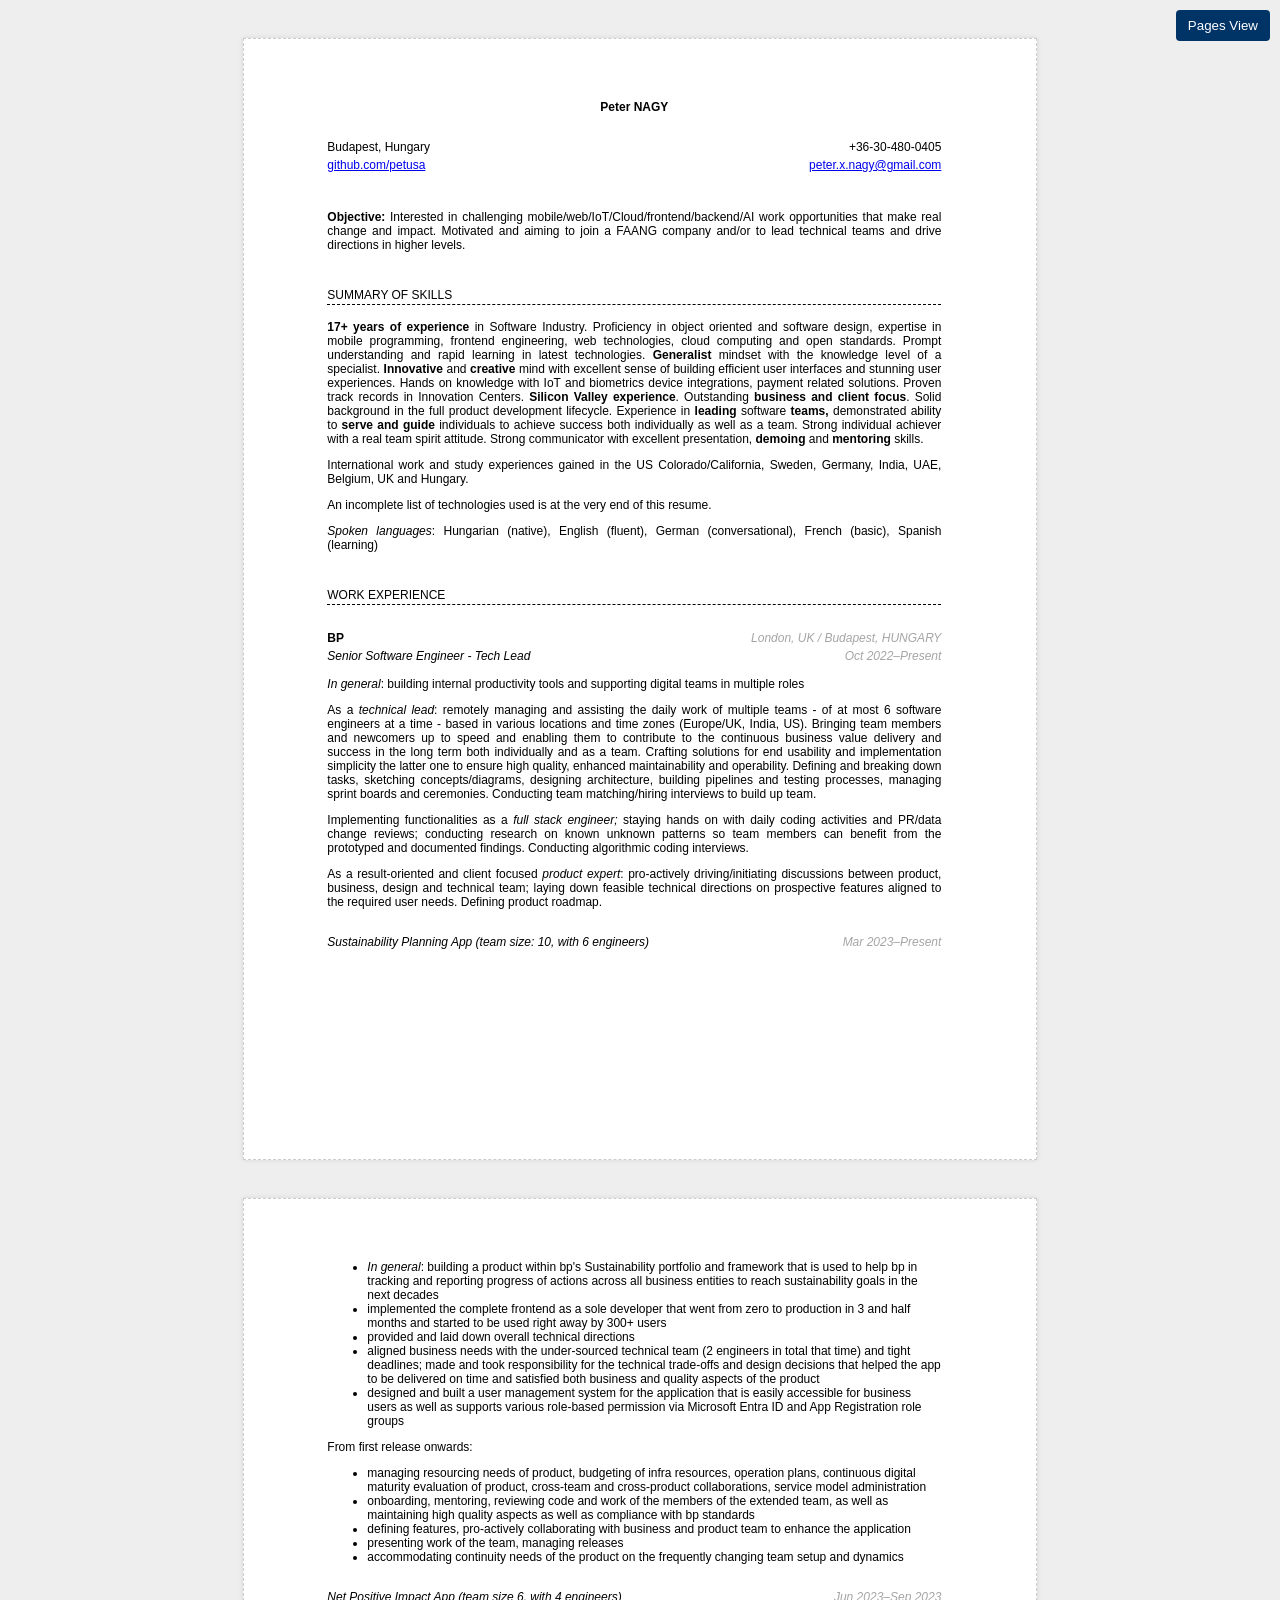
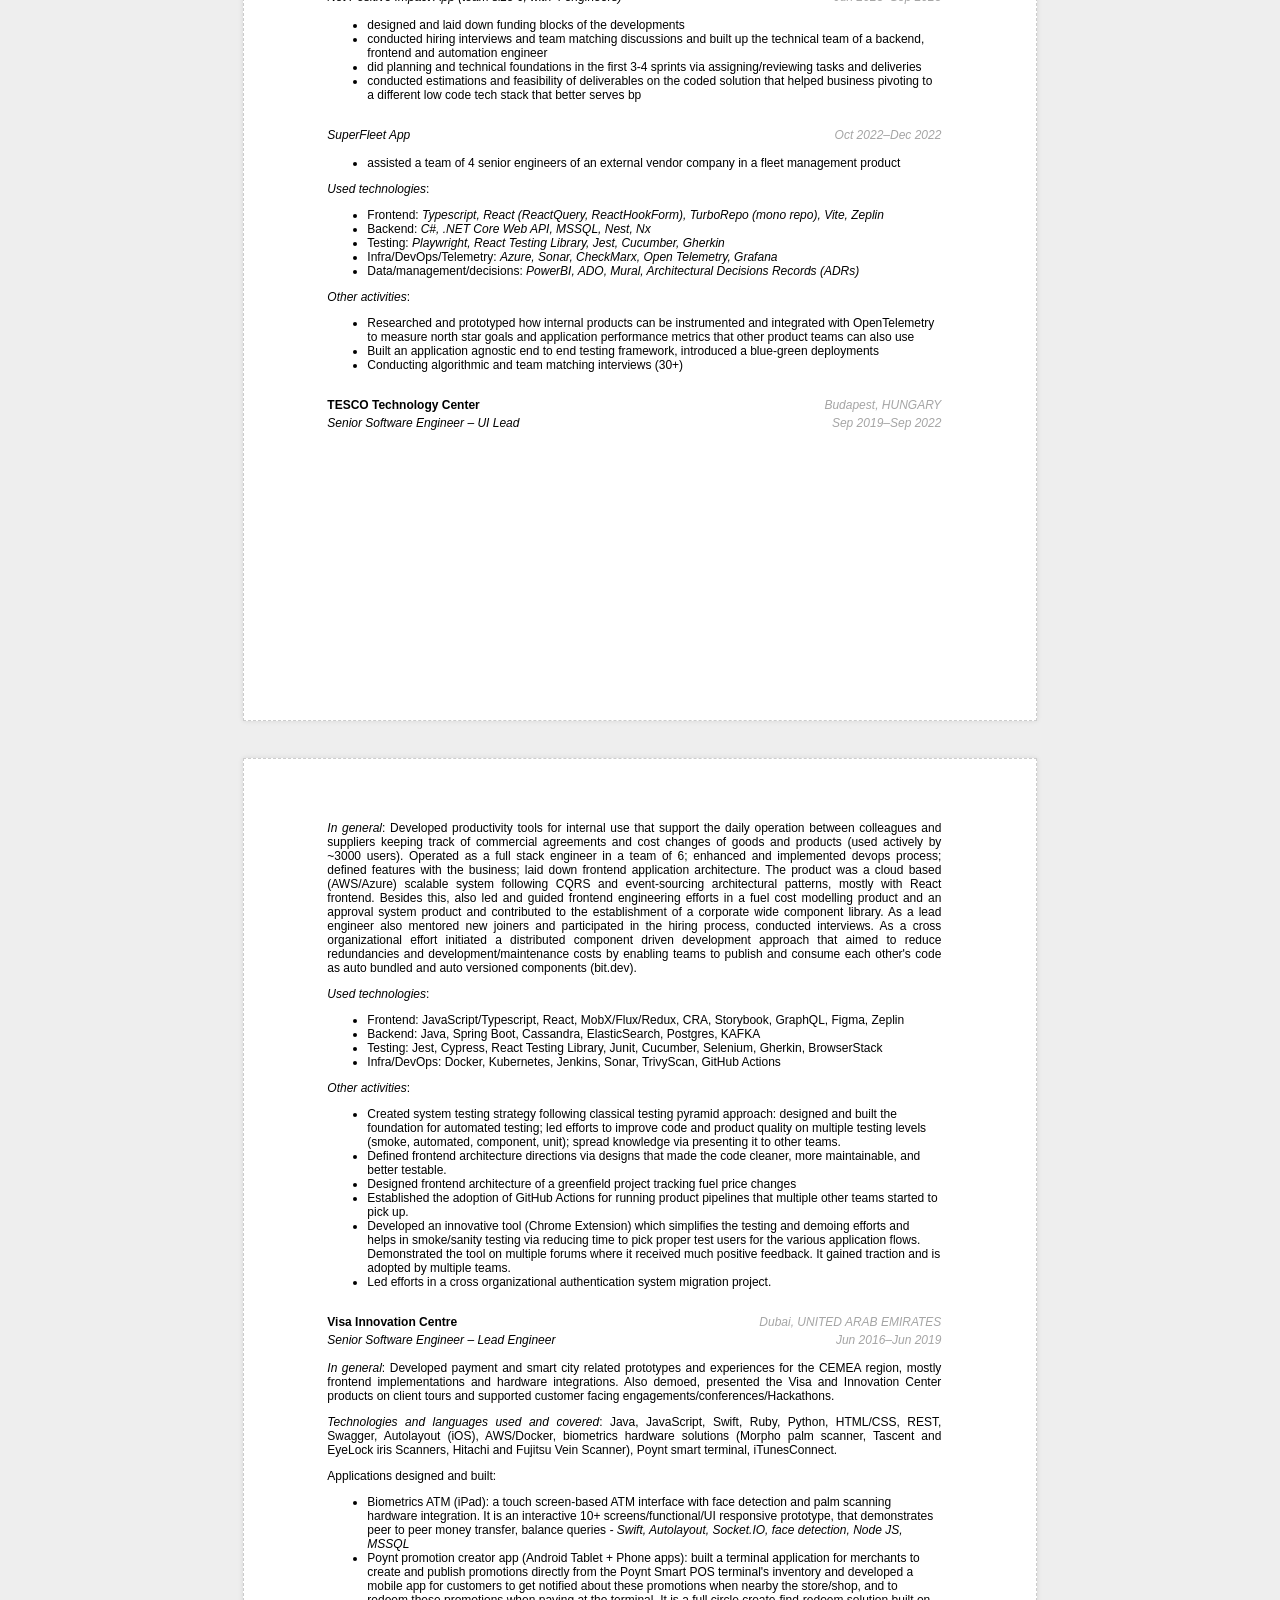
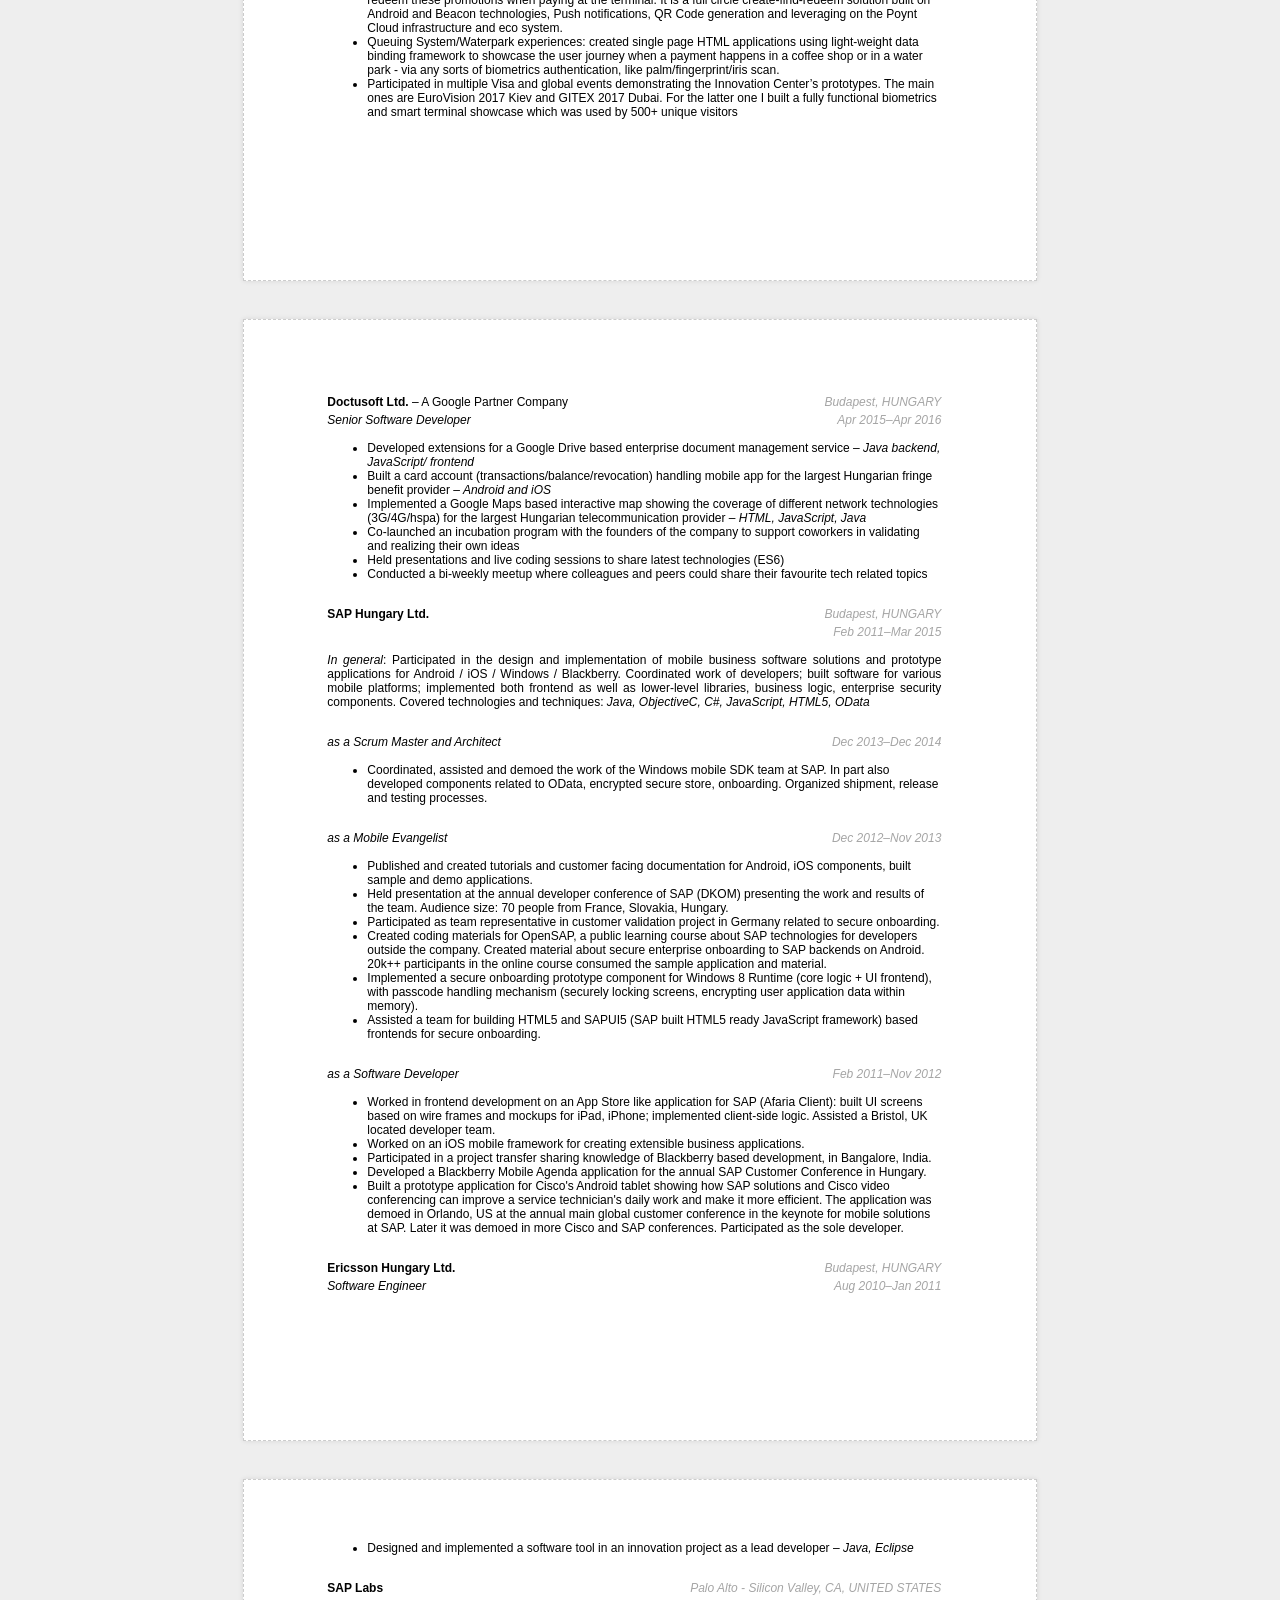
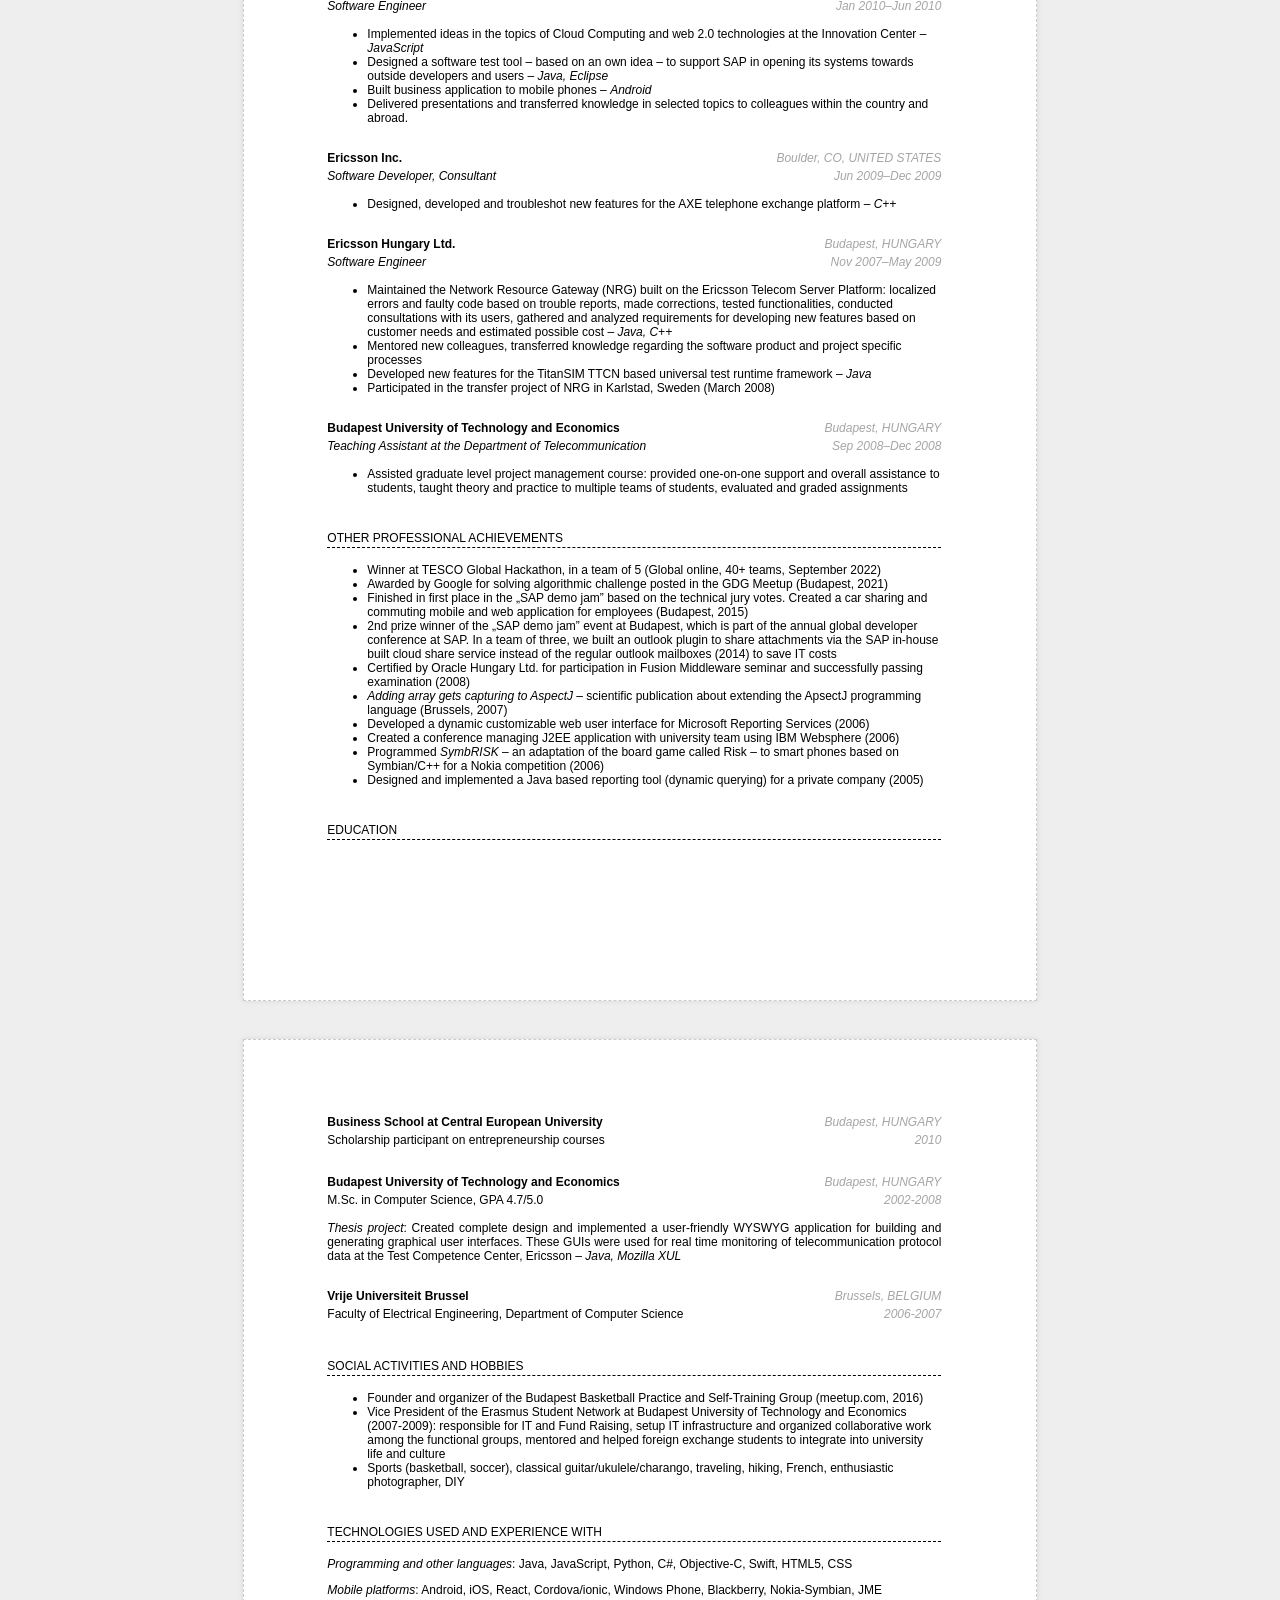
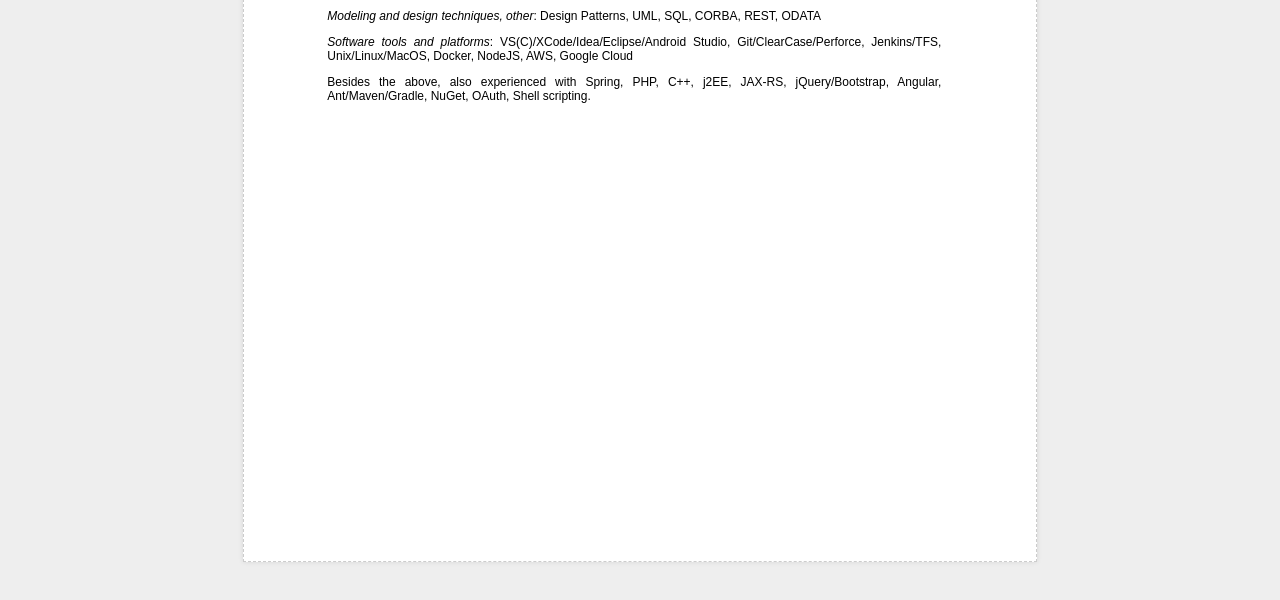
==== index.html @ b7399e1b "Add initial set of main files" ====
<!DOCTYPE html>
<html>

<head>
    <meta charset='utf-8'>
    <meta http-equiv='X-UA-Compatible' content='IE=edge'>
    <title>Page Title</title>
    <meta name='viewport' content='width=device-width, initial-scale=1'>
    <link rel='stylesheet' type='text/css' media='screen' href='index.css'>
    <script src='index.js'></script>
</head>

<body>
    <div style="position: fixed; top: 10px; right: 10px; z-index: 1000;">
        <button id="viewToggle"
            style="padding: 8px 12px; background-color: #003366; color: white; border: none; border-radius: 4px; cursor: pointer; font-family: Georgia, sans-serif;">
            Pages View
        </button>
    </div>
    <div id="measure-box"></div>
    <div id="output" class="read-mode">
        <p align="center" style="text-align: center;"><strong>Peter NAGY</strong></p>
        <table>
            <tbody>
                <tr>
                    <td>
                        <p align="left">
                            Budapest, Hungary
                        </p>
                    </td>
                    <td>
                        <p align="right">
                            +36-30-480-0405
                        </p>
                    </td>
                </tr>
                <tr>
                    <td>
                        <p align="left">
                            <a href="http://github.com/petusa">github.com/petusa</a>
                        </p>
                    </td>
                    <td>
                        <p align="right">
                            <a href="mailto:peter.x.nagy@gmail.com">peter.x.nagy@gmail.com</a>
                        </p>
                    </td>
                </tr>
            </tbody>
        </table>
        <p class="header">
            <font style="color:#000000;"><strong>Objective:</strong> Interested in challenging
                mobile/web/IoT/Cloud/frontend/backend/AI work opportunities that make real change and impact.
                Motivated
                and aiming to join a FAANG company and/or to lead technical teams and drive directions in higher
                levels.
            </font>
        </p>
        <p align="left" class="header">
            <font style="color:#000000;">SUMMARY OF SKILLS</font>
            <hr>
        </p>
        <p>
            <font style="color:#000000;"><strong>17+ years of experience</strong> in
                Software Industry. Proficiency in
                object oriented and software design, expertise in mobile programming, frontend engineering, web
                technologies, cloud computing and open standards. Prompt understanding and rapid learning in latest
                technologies. <strong>Generalist</strong> mindset with the knowledge level of a specialist.
                <strong>Innovative</strong> and <strong>creative</strong> mind with excellent sense of building
                efficient user interfaces and stunning user experiences. Hands on knowledge with IoT and biometrics
                device integrations, payment related solutions. Proven track records in Innovation Centers.
                <strong>Silicon Valley</strong> <strong>experience</strong>. Outstanding <strong>business and client
                    focus</strong>. Solid background in the full product development lifecycle. Experience in
                <strong>leading</strong> software <strong>teams, </strong>demonstrated ability to <strong>serve and
                    guide</strong> individuals to achieve success both individually as well as a team. Strong
                individual
                achiever with a real team spirit attitude. Strong communicator with excellent presentation,
                <strong>demoing </strong>and <strong>mentoring </strong>skills.
            </font>
        </p>
        <p align="left">
            <font style="color:#000000;">International work and study experiences gained in the US
                Colorado/California,
                Sweden, Germany, India, UAE, Belgium, UK and Hungary.</font>
        </p>
        <p align="left">
            <font style="color:#000000;">An incomplete list of technologies used is at the very end of this resume.
            </font>
        </p>
        <p>
            <font style="color:#000000;"><em>Spoken languages</em>: Hungarian (native), English (fluent), German
                (conversational), French (basic), Spanish (learning) </font>
        </p>
        <p align="left" class="header">
            <font style="color:#000000;">WORK EXPERIENCE</font>
            <hr>
        </p>
        <table>
            <tbody>
                <tr>
                    <td>
                        <p align="left">
                            <font style="color:#000000;"><strong>BP</strong></font>
                        </p>
                    </td>
                    <td>
                        <p align="right">
                            <font style="color:#A5A5A5;"><em>London, UK / Budapest, HUNGARY</em></font>
                        </p>
                    </td>
                </tr>
                <tr>
                    <td>
                        <p align="both">
                            <font style="color:#000000;"><em>Senior Software Engineer - Tech Lead</em></font>
                        </p>
                    </td>
                    <td>
                        <p align="right">
                            <font style="color:#A5A5A5;"><em>Oct 2022–Present</em></font>
                        </p>
                    </td>
                </tr>
            </tbody>
        </table>
        <p>
            <font style="color:#000000;"><em>In general</em>: building internal productivity tools and supporting
                digital teams in multiple roles</font>
        </p>
        <p>
            <font style="color:#000000;">As a <em>technical lead</em>: remotely managing and assisting the daily
                work of
                multiple teams - of at most 6 software engineers at a time - based in various locations and time
                zones
                (Europe/UK, India, US). Bringing team members and newcomers up to speed and enabling them to
                contribute
                to the continuous business value delivery and success in the long term both individually and as a
                team.
                Crafting solutions for end usability and implementation simplicity the latter one to ensure high
                quality, enhanced maintainability and operability. Defining and breaking down tasks, sketching
                concepts/diagrams, designing architecture, building pipelines and testing processes, managing sprint
                boards and ceremonies. Conducting team matching/hiring interviews to build up team.</font>
        </p>
        <p>
            <font style="color:#000000;">Implementing functionalities as a <em>full stack engineer;</em> staying
                hands
                on with daily coding activities and PR/data change reviews; conducting research on known unknown
                patterns so team members can benefit from the prototyped and documented findings. Conducting
                algorithmic
                coding interviews.</font>
        </p>
        <p>
            <font style="color:#000000;">As a result-oriented and client focused <em>product expert</em>:
                pro-actively
                driving/initiating discussions between product, business, design and technical team; laying down
                feasible technical directions on prospective features aligned to the required user needs. Defining
                product roadmap. </font>
        </p>
        <table>
            <tbody>
                <tr>
                    <td>
                        <p>
                            <font style="color:#000000;"><em>Sustainability Planning App (team size: 10, with 6
                                    engineers)</em></font>
                        </p>
                    </td>
                    <td>
                        <p align="right">
                            <font style="color:#A5A5A5;"><em>Mar 2023–Present</em></font>
                        </p>
                    </td>
                </tr>
            </tbody>
        </table>
        <ul align="both">
            <li align="both">
                <font style="color:#000000;"><em>In general</em>: building a product within bp's Sustainability
                    portfolio and framework that is used to help bp in tracking and reporting progress of actions
                    across
                    all business entities to reach sustainability goals in the next decades</font>
            </li>
            <li align="both">
                <font style="color:#000000;">implemented the complete frontend as a sole developer that went from
                    zero
                    to production in 3 and half months and started to be used right away by 300+ users</font>
            </li>
            <li align="both">
                <font style="color:#000000;">provided and laid down overall technical directions</font>
            </li>
            <li align="both">
                <font style="color:#000000;">aligned business needs with the under-sourced technical team (2
                    engineers
                    in total that time) and tight deadlines; made and took responsibility for the technical
                    trade-offs
                    and design decisions that helped the app to be delivered on time and satisfied both business and
                    quality aspects of the product</font>
            </li>
            <li align="both">
                <font style="color:#000000;">designed and built a user management system for the application that is
                    easily accessible for business users as well as supports various role-based permission via
                    Microsoft
                    Entra ID and App Registration role groups</font>
            </li>
        </ul>
        <p align="both">
            <font style="color:#000000;">From first release onwards:</font>
        </p>
        <ul align="both">
            <li align="both">
                <font style="color:#000000;">managing resourcing needs of product, budgeting of infra resources,
                    operation plans, continuous digital maturity evaluation of product, cross-team and cross-product
                    collaborations, service model administration</font>
            </li>
            <li align="both">
                <font style="color:#000000;">onboarding, mentoring, reviewing code and work of the members of the
                    extended team, as well as maintaining high quality aspects as well as compliance with bp
                    standards
                </font>
            </li>
            <li align="both">
                <font style="color:#000000;">defining features, pro-actively collaborating with business and product
                    team to enhance the application</font>
            </li>
            <li align="both">
                <font style="color:#000000;">presenting work of the team, managing releases</font>
            </li>
            <li align="both">
                <font style="color:#000000;">accommodating continuity needs of the product on the frequently
                    changing
                    team setup and dynamics</font>
            </li>
        </ul>
        <table>
            <tbody>
                <tr>
                    <td>
                        <p>
                            <font style="color:#000000;"><em>Net Positive Impact App (team size 6, with 4
                                    engineers)</em></font>
                        </p>
                    </td>
                    <td>
                        <p align="right">
                            <font style="color:#A5A5A5;"><em>Jun 2023–Sep 2023</em></font>
                        </p>
                    </td>
                </tr>
            </tbody>
        </table>
        <ul align="both">
            <li align="both">
                <font style="color:#000000;">designed and laid down funding blocks of the developments</font>
            </li>
            <li align="both">
                <font style="color:#000000;">conducted hiring interviews and team matching discussions and built up
                    the
                    technical team of a backend, frontend and automation engineer</font>
            </li>
            <li align="both">
                <font style="color:#000000;">did planning and technical foundations in the first 3-4 sprints via
                    assigning/reviewing tasks and deliveries</font>
            </li>
            <li align="both">
                <font style="color:#000000;">conducted estimations and feasibility of deliverables on the coded
                    solution
                    that helped business pivoting to a different low code tech stack that better serves bp</font>
            </li>
        </ul>
        <table>
            <tbody>
                <tr>
                    <td>
                        <p align="both">
                            <font style="color:#000000;"><em>SuperFleet App</em></font>
                        </p>
                    </td>
                    <td>
                        <p align="right">
                            <font style="color:#A5A5A5;"><em>Oct 2022–Dec 2022</em></font>
                        </p>
                    </td>
                </tr>
            </tbody>
        </table>
        <ul align="both">
            <li align="both">
                <font style="color:#000000;">assisted a team of 4 senior engineers of an external vendor company in
                    a
                    fleet management product</font>
            </li>
        </ul>
        <p>
            <font style="color:#000000;"><em>Used technologies</em>:</font>
        </p>
        <ul align="both">
            <li align="both">
                <font style="color:#000000;">Frontend: <em>Typescript, React (ReactQuery, ReactHookForm), TurboRepo
                        (mono repo), Vite, Zeplin</em></font>
            </li>
            <li align="both">
                <font style="color:#000000;">Backend: <em>C#, .NET Core Web API, MSSQL, Nest, Nx</em></font>
            </li>
            <li align="both">
                <font style="color:#000000;">Testing: <em>Playwright, React Testing Library, Jest, Cucumber,
                        Gherkin</em></font>
            </li>
            <li align="both">
                <font style="color:#000000;">Infra/DevOps/Telemetry: <em>Azure, Sonar, CheckMarx, Open Telemetry,
                        Grafana</em></font>
            </li>
            <li align="both">
                <font style="color:#000000;">Data/management/decisions: <em>PowerBI, ADO, Mural, Architectural
                        Decisions
                        Records (ADRs)</em></font>
            </li>
        </ul>
        <p>
            <font style="color:#000000;"><em>Other activities</em>:</font>
        </p>
        <ul align="both">
            <li align="both">
                <font style="color:#000000;">Researched and prototyped how internal products can be instrumented and
                    integrated with OpenTelemetry to measure north star goals and application performance metrics
                    that
                    other product teams can also use</font>
            </li>
            <li align="both">
                <font style="color:#000000;">Built an application agnostic end to end testing framework, introduced
                    a
                    blue-green deployments</font>
            </li>
            <li align="both">
                <font style="color:#000000;">Conducting algorithmic and team matching interviews (30+)</font>
            </li>
        </ul>
        <table>
            <tbody>
                <tr>
                    <td>
                        <p align="left">
                            <font style="color:#000000;"><strong>TESCO Technology Center</strong></font>
                        </p>
                    </td>
                    <td>
                        <p align="right">
                            <font style="color:#A5A5A5;"><em>Budapest, HUNGARY</em></font>
                        </p>
                    </td>
                </tr>
                <tr>
                    <td>
                        <p>
                            <font style="color:#000000;"><em>Senior Software Engineer – UI Lead</em></font>
                        </p>
                    </td>
                    <td>
                        <p align="right">
                            <font style="color:#A5A5A5;"><em>Sep 2019–Sep 2022</em></font>
                        </p>
                    </td>
                </tr>
            </tbody>
        </table>
        <p>
            <font style="color:#000000;"><em>In general</em>: Developed productivity tools for internal use that
                support
                the daily operation between colleagues and suppliers keeping track of commercial agreements and cost
                changes of goods and products (used actively by ~3000 users). Operated as a full stack engineer in a
                team of 6; enhanced and implemented devops process; defined features with the business; laid down
                frontend application architecture. The product was a cloud based (AWS/Azure) scalable system
                following
                CQRS and event-sourcing architectural patterns, mostly with React frontend. Besides this, also led
                and
                guided frontend engineering efforts in a fuel cost modelling product and an approval system product
                and
                contributed to the establishment of a corporate wide component library. As a lead engineer also
                mentored
                new joiners and participated in the hiring process, conducted interviews. As a cross organizational
                effort initiated a distributed component driven development approach that aimed to reduce
                redundancies
                and development/maintenance costs by enabling teams to publish and consume each other's code as auto
                bundled and auto versioned components (bit.dev).</font>
        </p>
        <p>
            <font style="color:#000000;"><em>Used technologies</em>:</font>
        </p>
        <ul align="both">
            <li align="both">
                <font style="color:#000000;">Frontend: JavaScript/Typescript, React, MobX/Flux/Redux, CRA,
                    Storybook,
                    GraphQL, Figma, Zeplin</font>
            </li>
            <li align="both">
                <font style="color:#000000;">Backend: Java, Spring Boot, Cassandra, ElasticSearch, Postgres, KAFKA
                </font>
            </li>
            <li align="both">
                <font style="color:#000000;">Testing: Jest, Cypress, React Testing Library, Junit, Cucumber,
                    Selenium,
                    Gherkin, BrowserStack</font>
            </li>
            <li align="both">
                <font style="color:#000000;">Infra/DevOps: Docker, Kubernetes, Jenkins, Sonar, TrivyScan, GitHub
                    Actions
                </font>
            </li>
        </ul>
        <p>
            <font style="color:#000000;"><em>Other activities</em>:</font>
        </p>
        <ul align="both">
            <li align="both">
                <font style="color:#000000;">Created system testing strategy following classical testing pyramid
                    approach: designed and built the foundation for automated testing; led efforts to improve code
                    and
                    product quality on multiple testing levels (smoke, automated, component, unit); spread knowledge
                    via
                    presenting it to other teams.</font>
            </li>
            <li align="both">
                <font style="color:#000000;">Defined frontend architecture directions via designs that made the code
                    cleaner, more maintainable, and better testable.</font>
            </li>
            <li align="both">
                <font style="color:#000000;">Designed frontend architecture of a greenfield project tracking fuel
                    price
                    changes</font>
            </li>
            <li align="both">
                <font style="color:#000000;">Established the adoption of GitHub Actions for running product
                    pipelines
                    that multiple other teams started to pick up. </font>
            </li>
            <li align="both">
                <font style="color:#000000;">Developed an innovative tool (Chrome Extension) which simplifies the
                    testing and demoing efforts and helps in smoke/sanity testing via reducing time to pick proper
                    test
                    users for the various application flows. Demonstrated the tool on multiple forums where it
                    received
                    much positive feedback. It gained traction and is adopted by multiple teams.</font>
            </li>
            <li align="both">
                <font style="color:#000000;">Led efforts in a cross organizational authentication system migration
                    project. </font>
            </li>
        </ul>
        <table>
            <tbody>
                <tr>
                    <td>
                        <p align="left">
                            <font style="color:#000000;"><strong>Visa Innovation Centre</strong></font>
                        </p>
                    </td>
                    <td>
                        <p align="right">
                            <font style="color:#A5A5A5;"><em>Dubai, UNITED ARAB EMIRATES</em></font>
                        </p>
                    </td>
                </tr>
                <tr>
                    <td>
                        <p>
                            <font style="color:#000000;"><em>Senior Software Engineer – Lead Engineer</em></font>
                        </p>
                    </td>
                    <td>
                        <p align="right">
                            <font style="color:#A5A5A5;"><em>Jun 2016–Jun 2019</em></font>
                        </p>
                    </td>
                </tr>
            </tbody>
        </table>
        <p>
            <font style="color:#000000;"><em>In general</em>: Developed payment and smart city related prototypes
                and
                experiences for the CEMEA region, mostly frontend implementations and hardware integrations. Also
                demoed, presented the Visa and Innovation Center products on client tours and supported customer
                facing
                engagements/conferences/Hackathons.</font>
        </p>
        <p>
            <font style="color:#000000;"><em>Technologies and languages used and covered</em>: Java, JavaScript,
                Swift,
                Ruby, Python, HTML/CSS, REST, Swagger, Autolayout (iOS), AWS/Docker, biometrics hardware solutions
                (Morpho palm scanner, Tascent and EyeLock iris Scanners, Hitachi and Fujitsu Vein Scanner), Poynt
                smart
                terminal, iTunesConnect. </font>
        </p>
        <p align="left">
            <font style="color:#000000;">Applications designed and built:</font>
        </p>
        <ul>
            <li>
                <font style="color:#000000;">Biometrics ATM (iPad): a touch screen-based ATM interface with face
                    detection and palm scanning hardware integration. It is an interactive 10+ screens/functional/UI
                    responsive prototype, that demonstrates peer to peer money transfer, balance queries <em>-
                        Swift,
                        Autolayout, Socket.IO, face detection, Node JS, MSSQL</em></font>
            </li>
            <li>
                <font style="color:#000000;">Poynt promotion creator app (Android Tablet + Phone apps): built a
                    terminal
                    application for merchants to create and publish promotions directly from the Poynt Smart POS
                    terminal's inventory and developed a mobile app for customers to get notified about these
                    promotions
                    when nearby the store/shop, and to redeem these promotions when paying at the terminal. It is a
                    full
                    circle create-find-redeem solution built on Android and Beacon technologies, Push notifications,
                    QR
                    Code generation and leveraging on the Poynt Cloud infrastructure and eco system.</font>
            </li>
            <li>
                <font style="color:#000000;">Queuing System/Waterpark experiences: created single page HTML
                    applications
                    using light-weight data binding framework to showcase the user journey when a payment happens in
                    a
                    coffee shop or in a water park - via any sorts of biometrics authentication, like
                    palm/fingerprint/iris scan.</font>
            </li>
            <li>
                <font style="color:#000000;">Participated in multiple Visa and global events demonstrating the
                    Innovation Center’s prototypes. The main ones are EuroVision 2017 Kiev and GITEX 2017 Dubai. For
                    the
                    latter one I built a fully functional biometrics and smart terminal showcase which was used by
                    500+
                    unique visitors</font>
            </li>
        </ul>
        <table>
            <tbody>
                <tr>
                    <td>
                        <p align="left">
                            <font style="color:#000000;"><strong>Doctusoft Ltd.</strong> – A Google Partner Company
                            </font>
                        </p>
                    </td>
                    <td>
                        <p align="right">
                            <font style="color:#A5A5A5;"><em>Budapest, HUNGARY</em></font>
                        </p>
                    </td>
                </tr>
                <tr>
                    <td>
                        <p>
                            <font style="color:#000000;"><em>Senior Software Developer</em></font>
                        </p>
                    </td>
                    <td>
                        <p align="right">
                            <font style="color:#A5A5A5;"><em>Apr 2015–Apr 2016</em></font>
                        </p>
                    </td>
                </tr>
            </tbody>
        </table>
        <ul>
            <li>
                <font style="color:#000000;">Developed extensions for a Google Drive based enterprise document
                    management service <em>– Java backend, JavaScript/ frontend</em> </font>
            </li>
            <li>
                <font style="color:#000000;">Built a card account (transactions/balance/revocation) handling mobile
                    app
                    for the largest Hungarian fringe benefit provider <em>– Android and iOS</em> </font>
            </li>
            <li>
                <font style="color:#000000;">Implemented a Google Maps based interactive map showing the coverage of
                    different network technologies (3G/4G/hspa) for the largest Hungarian telecommunication provider
                    –
                    <em>HTML, JavaScript, Java</em>
                </font>
            </li>
            <li>
                <font style="color:#000000;">Co-launched an incubation program with the founders of the company to
                    support coworkers in validating and realizing their own ideas</font>
            </li>
            <li>
                <font style="color:#000000;">Held presentations and live coding sessions to share latest
                    technologies
                    (ES6)</font>
            </li>
            <li>
                <font style="color:#000000;">Conducted a bi-weekly meetup where colleagues and peers could share
                    their
                    favourite tech related topics</font>
            </li>
        </ul>
        <table>
            <tbody>
                <tr>
                    <td>
                        <p align="left">
                            <font style="color:#000000;"><strong>SAP Hungary Ltd.</strong></font>
                        </p>
                    </td>
                    <td>
                        <p align="right">
                            <font style="color:#A5A5A5;"><em>Budapest, HUNGARY</em></font>
                        </p>
                    </td>
                </tr>
                <tr>
                    <td></td>
                    <td>
                        <p align="right">
                            <font style="color:#A5A5A5;"><em>Feb 2011–Mar 2015</em></font>
                        </p>
                    </td>
                </tr>
            </tbody>
        </table>
        <p align="both">
            <font style="color:#000000;"><em>In general</em>: Participated in the design and implementation of
                mobile
                business software solutions and prototype applications for Android / iOS / Windows / Blackberry.
                Coordinated work of developers; built software for various mobile platforms; implemented both
                frontend
                as well as lower-level libraries, business logic, enterprise security components. Covered
                technologies
                and techniques: <em>Java, ObjectiveC, C#, JavaScript, HTML5, OData</em> </font>
        </p>
        <table>
            <tbody>
                <tr>
                    <td>
                        <p>
                            <font style="color:#000000;"><em>as a Scrum Master and Architect</em></font>
                        </p>
                    </td>
                    <td>
                        <p align="right">
                            <font style="color:#A5A5A5;"><em>Dec 2013–Dec 2014</em></font>
                        </p>
                    </td>
                </tr>
            </tbody>
        </table>
        <ul align="both">
            <li align="both">
                <font style="color:#000000;">Coordinated, assisted and demoed the work of the Windows mobile SDK
                    team at
                    SAP. In part also developed components related to OData, encrypted secure store, onboarding.
                    Organized shipment, release and testing processes. </font>
            </li>
        </ul>
        <table>
            <tbody>
                <tr>
                    <td>
                        <p>
                            <font style="color:#000000;"><em>as a Mobile Evangelist</em></font>
                        </p>
                    </td>
                    <td>
                        <p align="right">
                            <font style="color:#A5A5A5;"><em>Dec 2012–Nov 2013</em></font>
                        </p>
                    </td>
                </tr>
            </tbody>
        </table>
        <ul align="both">
            <li align="both">
                <font style="color:#000000;">Published and created tutorials and customer facing documentation for
                    Android, iOS components, built sample and demo applications. </font>
            </li>
            <li>
                <font style="color:#000000;">Held presentation at the annual developer conference of SAP (DKOM)
                    presenting the work and results of the team. Audience size: 70 people from France, Slovakia,
                    Hungary. </font>
            </li>
            <li>
                <font style="color:#000000;">Participated as team representative in customer validation project in
                    Germany related to secure onboarding. </font>
            </li>
            <li>
                <font style="color:#000000;">Created coding materials for OpenSAP, a public learning course about
                    SAP
                    technologies for developers outside the company. Created material about secure enterprise
                    onboarding
                    to SAP backends on Android. 20k++ participants in the online course consumed the sample
                    application
                    and material.<em> </em></font>
            </li>
            <li>
                <font style="color:#000000;">Implemented a secure onboarding prototype component for Windows 8
                    Runtime
                    (core logic + UI frontend), with passcode handling mechanism (securely locking screens,
                    encrypting
                    user application data within memory). </font>
            </li>
            <li>
                <font style="color:#000000;">Assisted a team for building HTML5 and SAPUI5 (SAP built HTML5 ready
                    JavaScript framework) based frontends for secure onboarding.<em> </em></font>
            </li>
        </ul>
        <table>
            <tbody>
                <tr>
                    <td>
                        <p>
                            <font style="color:#000000;"><em>as a Software Developer</em></font>
                        </p>
                    </td>
                    <td>
                        <p align="right">
                            <font style="color:#A5A5A5;"><em>Feb 2011–Nov 2012</em></font>
                        </p>
                    </td>
                </tr>
            </tbody>
        </table>
        <ul align="both">
            <li align="both">
                <font style="color:#000000;">Worked in frontend development on an App Store like application for SAP
                    (Afaria Client): built UI screens based on wire frames and mockups for iPad, iPhone; implemented
                    client-side logic. Assisted a Bristol, UK located developer team. </font>
            </li>
            <li>
                <font style="color:#000000;">Worked on an iOS mobile framework for creating extensible business
                    applications. </font>
            </li>
            <li>
                <font style="color:#000000;">Participated in a project transfer sharing knowledge of Blackberry
                    based
                    development, in Bangalore, India. </font>
            </li>
            <li>
                <font style="color:#000000;">Developed a Blackberry Mobile Agenda application for the annual SAP
                    Customer Conference in Hungary. </font>
            </li>
            <li>
                <font style="color:#000000;">Built a prototype application for Cisco's Android tablet showing how
                    SAP
                    solutions and Cisco video conferencing can improve a service technician's daily work and make it
                    more efficient. The application was demoed in Orlando, US at the annual main global customer
                    conference in the keynote for mobile solutions at SAP. Later it was demoed in more Cisco and SAP
                    conferences. Participated as the sole developer. </font>
            </li>
        </ul>
        <table>
            <tbody>
                <tr>
                    <td>
                        <p align="left">
                            <font style="color:#000000;"><strong>Ericsson Hungary Ltd.</strong></font>
                        </p>
                    </td>
                    <td>
                        <p align="right">
                            <font style="color:#A5A5A5;"><em>Budapest, HUNGARY</em></font>
                        </p>
                    </td>
                </tr>
                <tr>
                    <td>
                        <p>
                            <font style="color:#000000;"><em>Software Engineer</em></font>
                        </p>
                    </td>
                    <td>
                        <p align="right">
                            <font style="color:#A5A5A5;"><em>Aug 2010–Jan 2011</em></font>
                        </p>
                    </td>
                </tr>
            </tbody>
        </table>
        <ul align="both">
            <li align="both">
                <font style="color:#000000;">Designed and implemented a software tool in an innovation project as a
                    lead
                    developer – <em>Java, Eclipse</em> </font>
            </li>
        </ul>
        <table>
            <tbody>
                <tr>
                    <td>
                        <p align="left">
                            <font style="color:#000000;"><strong>SAP Labs</strong></font>
                        </p>
                    </td>
                    <td>
                        <p align="right">
                            <font style="color:#A5A5A5;"><em>Palo Alto - Silicon Valley, CA, UNITED STATES</em>
                            </font>
                        </p>
                    </td>
                </tr>
                <tr>
                    <td>
                        <p>
                            <font style="color:#000000;"><em>Software Engineer</em></font>
                        </p>
                    </td>
                    <td>
                        <p align="right">
                            <font style="color:#A5A5A5;"><em>Jan 2010–Jun 2010</em></font>
                        </p>
                    </td>
                </tr>
            </tbody>
        </table>
        <ul align="both">
            <li align="both">
                <font style="color:#000000;">Implemented ideas in the topics of Cloud Computing and web 2.0
                    technologies
                    at the Innovation Center – <em>JavaScript </em></font>
            </li>
            <li>
                <font style="color:#000000;">Designed a software test tool – based on an own idea – to support SAP
                    in
                    opening its systems towards outside developers and users – <em>Java, Eclipse </em></font>
            </li>
            <li>
                <font style="color:#000000;">Built business application to mobile phones – <em>Android</em> </font>
            </li>
            <li>
                <font style="color:#000000;">Delivered presentations and transferred knowledge in selected topics to
                    colleagues within the country and abroad. </font>
            </li>
        </ul>
        <table>
            <tbody>
                <tr>
                    <td>
                        <p align="left">
                            <font style="color:#000000;"><strong>Ericsson Inc.</strong></font>
                        </p>
                    </td>
                    <td>
                        <p align="right">
                            <font style="color:#A5A5A5;"><em>Boulder, CO, UNITED STATES</em></font>
                        </p>
                    </td>
                </tr>
                <tr>
                    <td>
                        <p>
                            <font style="color:#000000;"><em>Software Developer, Consultant</em></font>
                        </p>
                    </td>
                    <td>
                        <p align="right">
                            <font style="color:#A5A5A5;"><em>Jun 2009–Dec 2009</em></font>
                        </p>
                    </td>
                </tr>
            </tbody>
        </table>
        <ul align="both">
            <li align="both">
                <font style="color:#000000;">Designed, developed and troubleshot new features for the AXE telephone
                    exchange platform – <em>C++</em> </font>
            </li>
        </ul>
        <table>
            <tbody>
                <tr>
                    <td>
                        <p align="left">
                            <font style="color:#000000;"><strong>Ericsson Hungary Ltd.</strong></font>
                        </p>
                    </td>
                    <td>
                        <p align="right">
                            <font style="color:#A5A5A5;"><em>Budapest, HUNGARY</em></font>
                        </p>
                    </td>
                </tr>
                <tr>
                    <td>
                        <p>
                            <font style="color:#000000;"><em>Software Engineer</em></font>
                        </p>
                    </td>
                    <td>
                        <p align="right">
                            <font style="color:#A5A5A5;"><em>Nov 2007–May 2009</em></font>
                        </p>
                    </td>
                </tr>
            </tbody>
        </table>
        <ul>
            <li>
                <font style="color:#000000;">Maintained the Network Resource Gateway (NRG) built on the Ericsson
                    Telecom
                    Server Platform: localized errors and faulty code based on trouble reports, made corrections,
                    tested
                    functionalities, conducted consultations with its users, gathered and analyzed requirements for
                    developing new features based on customer needs and estimated possible cost – <em>Java, C++</em>
                </font>
            </li>
            <li>
                <font style="color:#000000;">Mentored new colleagues, transferred knowledge regarding the software
                    product and project specific processes </font>
            </li>
            <li>
                <font style="color:#000000;">Developed new features for the TitanSIM TTCN based universal test
                    runtime
                    framework <em>– Java</em> </font>
            </li>
            <li>
                <font style="color:#000000;">Participated in the transfer project of NRG in Karlstad, Sweden (March
                    2008) </font>
            </li>
        </ul>
        <table>
            <tbody>
                <tr>
                    <td>
                        <p align="left">
                            <font style="color:#000000;"><strong>Budapest University of Technology and
                                    Economics</strong></font>
                        </p>
                    </td>
                    <td>
                        <p align="right">
                            <font style="color:#A5A5A5;"><em>Budapest, HUNGARY</em></font>
                        </p>
                    </td>
                </tr>
                <tr>
                    <td>
                        <p align="left">
                            <font style="color:#000000;"><em>Teaching Assistant at the Department of
                                    Telecommunication</em></font>
                        </p>
                    </td>
                    <td>
                        <p align="right">
                            <font style="color:#A5A5A5;"><em>Sep 2008–Dec 2008</em></font>
                        </p>
                    </td>
                </tr>
            </tbody>
        </table>
        <ul>
            <li>
                <font style="color:#000000;">Assisted graduate level project management course: provided one-on-one
                    support and overall assistance to students, taught theory and practice to multiple teams of
                    students, evaluated and graded assignments </font>
            </li>
        </ul>
        <p align="left" class="header">
            <font style="color:#000000;">OTHER PROFESSIONAL ACHIEVEMENTS</font>
            <hr>
        </p>
        <ul>
            <li>
                <font style="color:#000000;">Winner at TESCO Global Hackathon, in a team of 5 (Global online, 40+
                    teams,
                    September 2022)</font>
            </li>
            <li>
                <font style="color:#000000;">Awarded by Google for solving algorithmic challenge posted in the GDG
                    Meetup (Budapest, 2021)</font>
            </li>
            <li>
                <font style="color:#000000;">Finished in first place in the „SAP demo jam” based on the technical
                    jury
                    votes. Created a car sharing and commuting mobile and web application for employees (Budapest,
                    2015)
                </font>
            </li>
            <li>
                <font style="color:#000000;">2nd prize winner of the „SAP demo jam” event at Budapest, which is part
                    of
                    the annual global developer conference at SAP. In a team of three, we built an outlook plugin to
                    share attachments via the SAP in-house built cloud share service instead of the regular outlook
                    mailboxes (2014) to save IT costs </font>
            </li>
            <li>
                <font style="color:#000000;">Certified by Oracle Hungary Ltd. for participation in Fusion Middleware
                    seminar and successfully passing examination (2008) </font>
            </li>
            <li>
                <font style="color:#000000;"><em>Adding array gets capturing to AspectJ </em>– scientific
                    publication
                    about extending the ApsectJ programming language (Brussels, 2007) </font>
            </li>
            <li>
                <font style="color:#000000;">Developed a dynamic customizable web user interface for Microsoft
                    Reporting
                    Services (2006) </font>
            </li>
            <li>
                <font style="color:#000000;">Created a conference managing J2EE application with university team
                    using
                    IBM Websphere (2006) </font>
            </li>
            <li>
                <font style="color:#000000;">Programmed <em>SymbRISK </em>– an adaptation of the board game called
                    Risk
                    – to smart phones based on Symbian/C++ for a Nokia competition (2006) </font>
            </li>
            <li>
                <font style="color:#000000;">Designed and implemented a Java based reporting tool (dynamic querying)
                    for
                    a private company (2005) </font>
            </li>
        </ul>
        <p align="left" class="header">
            <font style="color:#000000;">EDUCATION</font>
            <hr>
        </p>
        <table>
            <tbody>
                <tr>
                    <td>
                        <p align="left">
                            <font style="color:#000000;"><strong>Business School</strong> <strong>at Central
                                    European
                                    University</strong></font>
                        </p>
                    </td>
                    <td>
                        <p align="right">
                            <font style="color:#A5A5A5;"><em>Budapest, HUNGARY</em></font>
                        </p>
                    </td>
                </tr>
                <tr>
                    <td>
                        <p align="left">
                            <font style="color:#000000;">Scholarship participant on entrepreneurship courses</font>
                        </p>
                    </td>
                    <td>
                        <p align="right">
                            <font style="color:#A5A5A5;"><em>2010</em></font>
                        </p>
                    </td>
                </tr>
            </tbody>
        </table>
        <table>
            <tbody>
                <tr>
                    <td>
                        <p align="left">
                            <font style="color:#000000;"><strong>Budapest University of Technology and
                                    Economics</strong></font>
                        </p>
                    </td>
                    <td>
                        <p align="right">
                            <font style="color:#A5A5A5;"><em>Budapest, HUNGARY</em></font>
                        </p>
                    </td>
                </tr>
                <tr>
                    <td>
                        <p align="left">
                            <font style="color:#000000;">M.Sc. in Computer Science, GPA 4.7/5.0</font>
                        </p>
                    </td>
                    <td>
                        <p align="right">
                            <font style="color:#A5A5A5;"><em>2002-2008</em></font>
                        </p>
                    </td>
                </tr>
            </tbody>
        </table>
        <p>
            <font style="color:#000000;"><em>Thesis project</em>: Created complete design and implemented a
                user-friendly WYSWYG application for building and generating graphical user interfaces. These GUIs
                were
                used for real time monitoring of telecommunication protocol data at the Test Competence Center,
                Ericsson
                – <em>Java, Mozilla XUL</em> </font>
        </p>
        <table>
            <tbody>
                <tr>
                    <td>
                        <p align="left">
                            <font style="color:#000000;"><strong>Vrije Universiteit Brussel</strong></font>
                        </p>
                    </td>
                    <td>
                        <p align="right">
                            <font style="color:#A5A5A5;"><em>Brussels, BELGIUM</em></font>
                        </p>
                    </td>
                </tr>
                <tr>
                    <td>
                        <p align="left">
                            <font style="color:#000000;">Faculty of Electrical Engineering, Department of Computer
                                Science</font>
                        </p>
                    </td>
                    <td>
                        <p align="right">
                            <font style="color:#A5A5A5;"><em>2006-2007</em></font>
                        </p>
                    </td>
                </tr>
            </tbody>
        </table>
        <p align="left" class="header">
            <font style="color:#000000;">SOCIAL ACTIVITIES AND HOBBIES</font>
            <hr>
        </p>
        <ul>
            <li>
                <font style="color:#000000;">Founder and organizer of the Budapest Basketball Practice and
                    Self-Training
                    Group (meetup.com, 2016) </font>
            </li>
            <li>
                <font style="color:#000000;">Vice President of the Erasmus Student Network at Budapest University of
                    Technology and Economics (2007-2009): responsible for IT and Fund Raising, setup IT
                    infrastructure
                    and organized collaborative work among the functional groups, mentored and helped foreign
                    exchange
                    students to integrate into university life and culture </font>
            </li>
            <li>
                <font style="color:#000000;">Sports (basketball, soccer), classical guitar/ukulele/charango,
                    traveling,
                    hiking, French, enthusiastic photographer, DIY</font>
            </li>
        </ul>
        <p align="left" class="header">
            <font style="color:#000000;">TECHNOLOGIES USED AND EXPERIENCE WITH</font>
            <hr>
        <p>
            <font style="color:#000000;"><em>Programming and other languages</em>: Java, JavaScript, Python, C#,
                Objective-C, Swift, HTML5, CSS </font>
        </p>
        <p>
            <font style="color:#000000;"><em>Mobile platforms</em>: Android, iOS, React, Cordova/ionic, Windows
                Phone,
                Blackberry, Nokia-Symbian, JME </font>
        </p>
        <p>
            <font style="color:#000000;"><em>Modeling and design techniques, other</em>: Design Patterns, UML, SQL,
                CORBA, REST, ODATA </font>
        </p>
        <p>
            <font style="color:#000000;"><em>Software tools and platforms</em>: VS(C)/XCode/Idea/Eclipse/Android
                Studio,
                Git/ClearCase/Perforce, Jenkins/TFS, Unix/Linux/MacOS, Docker, NodeJS, AWS, Google Cloud </font>
        </p>
        <p>
            <font style="color:#000000;">Besides the above, also experienced with Spring, PHP, C++, j2EE, JAX-RS,
                jQuery/Bootstrap, Angular, Ant/Maven/Gradle, NuGet, OAuth, Shell scripting.</font>
        </p>
    </div>
</body>

</html>
---- index.css ----
body {
    background: #eee;
    margin: 0;
    padding: 0;
    font-family: Georgia, sans-serif;
    font-size: 9pt;
}

.read-mode {
    width: 800px;
    margin: 0 auto;
    background-color: white;
    height: 100%;
    padding: 13mm 25mm 15mm 22mm;
}

.print-page {
    width: 210mm;
    height: 297mm;
    margin: 10mm auto;
    padding-top: 13mm;
    padding-bottom: 15mm;
    padding-left: 22mm;
    padding-right: 25mm;
    background: white;
    box-sizing: border-box;
    border: 1px dashed #ccc;
    box-shadow: 0 0 5px rgba(0, 0, 0, 0.1);
    overflow: hidden;
}

#measure-box {
    visibility: hidden;
    position: absolute;
    top: 0;
    left: -9999px;
    width: 210mm;
    padding-top: 13mm;
    padding-bottom: 15mm;
    padding-left: 22mm;
    padding-right: 25mm;
    box-sizing: border-box;
}

@media print {
    .print-page {
        border: none;
        box-shadow: none;
        page-break-after: always;
        margin: 0;
    }

    body {
        background: none;
    }
}

table {
    width: 100%;
    border-collapse: collapse;
    margin-bottom: 1em;
    margin-top: 2em;
}

tr {
    margin: 0;
    padding: 0;
}

td {
    padding: 0;
    vertical-align: top;
}

td:first-child p {
    text-align: left;
}

td:last-child p {
    text-align: right;
}

td p {
    margin: 0;
    padding: 2px 0;
}

p {
    text-align: justify;
}

.header {
    margin-bottom: 0;
    margin-top: 3em;
    padding-bottom: 0;
}

hr {
    border: none;
    border-top: 1px dashed #000000;
    width: 100%;
    margin: 2px 0 15px 0;
}
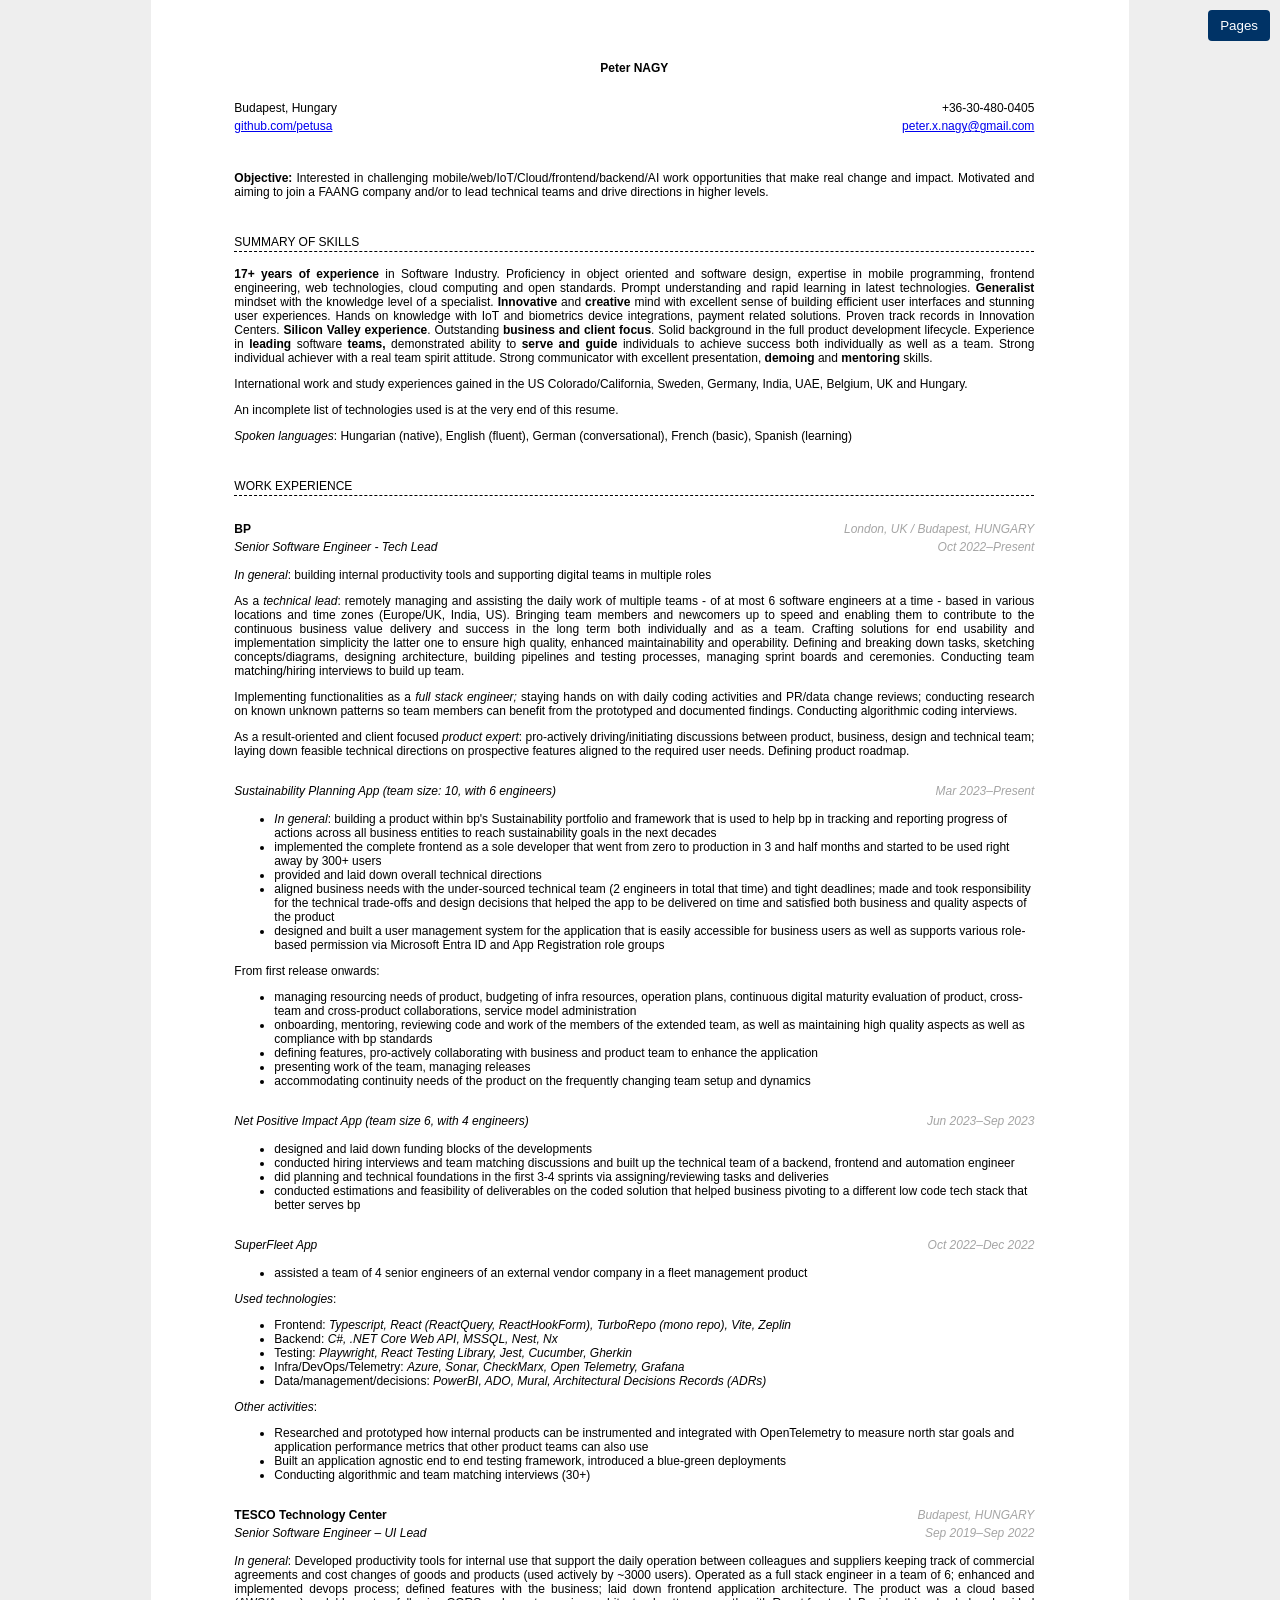
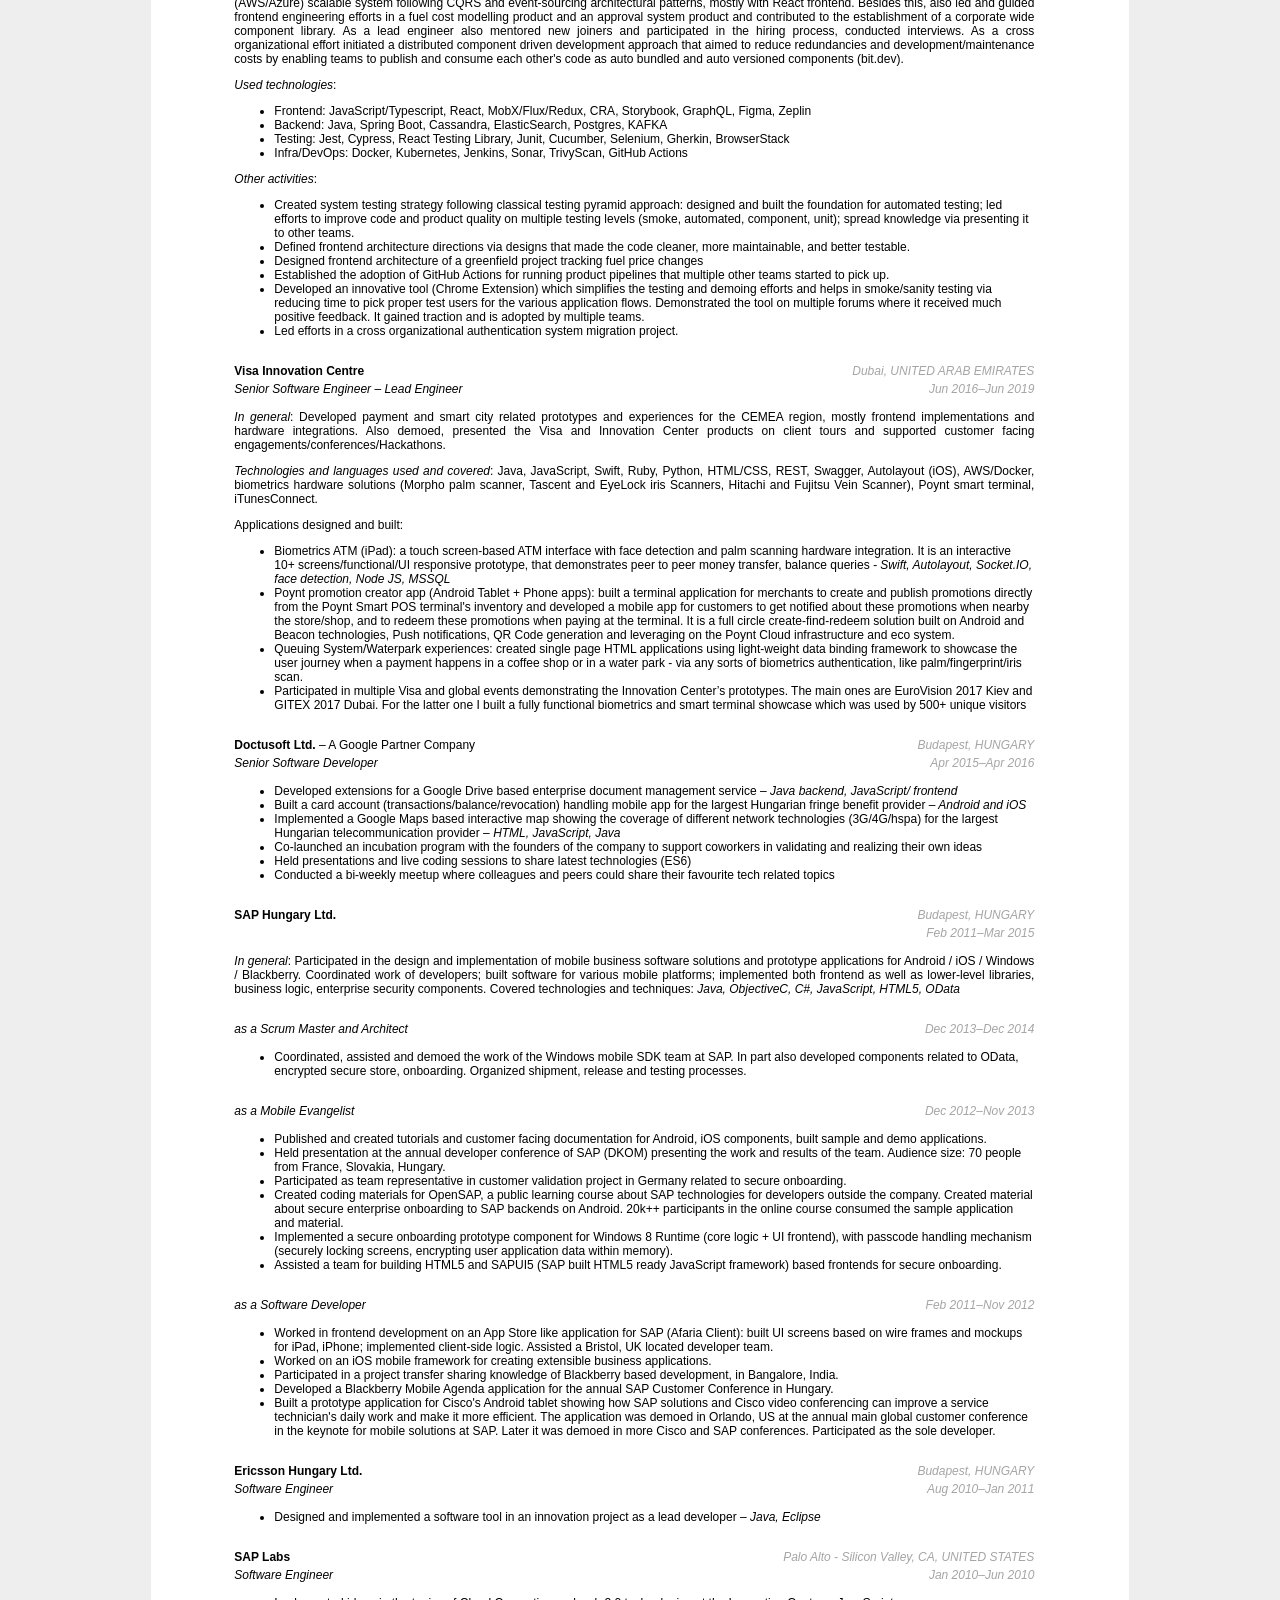
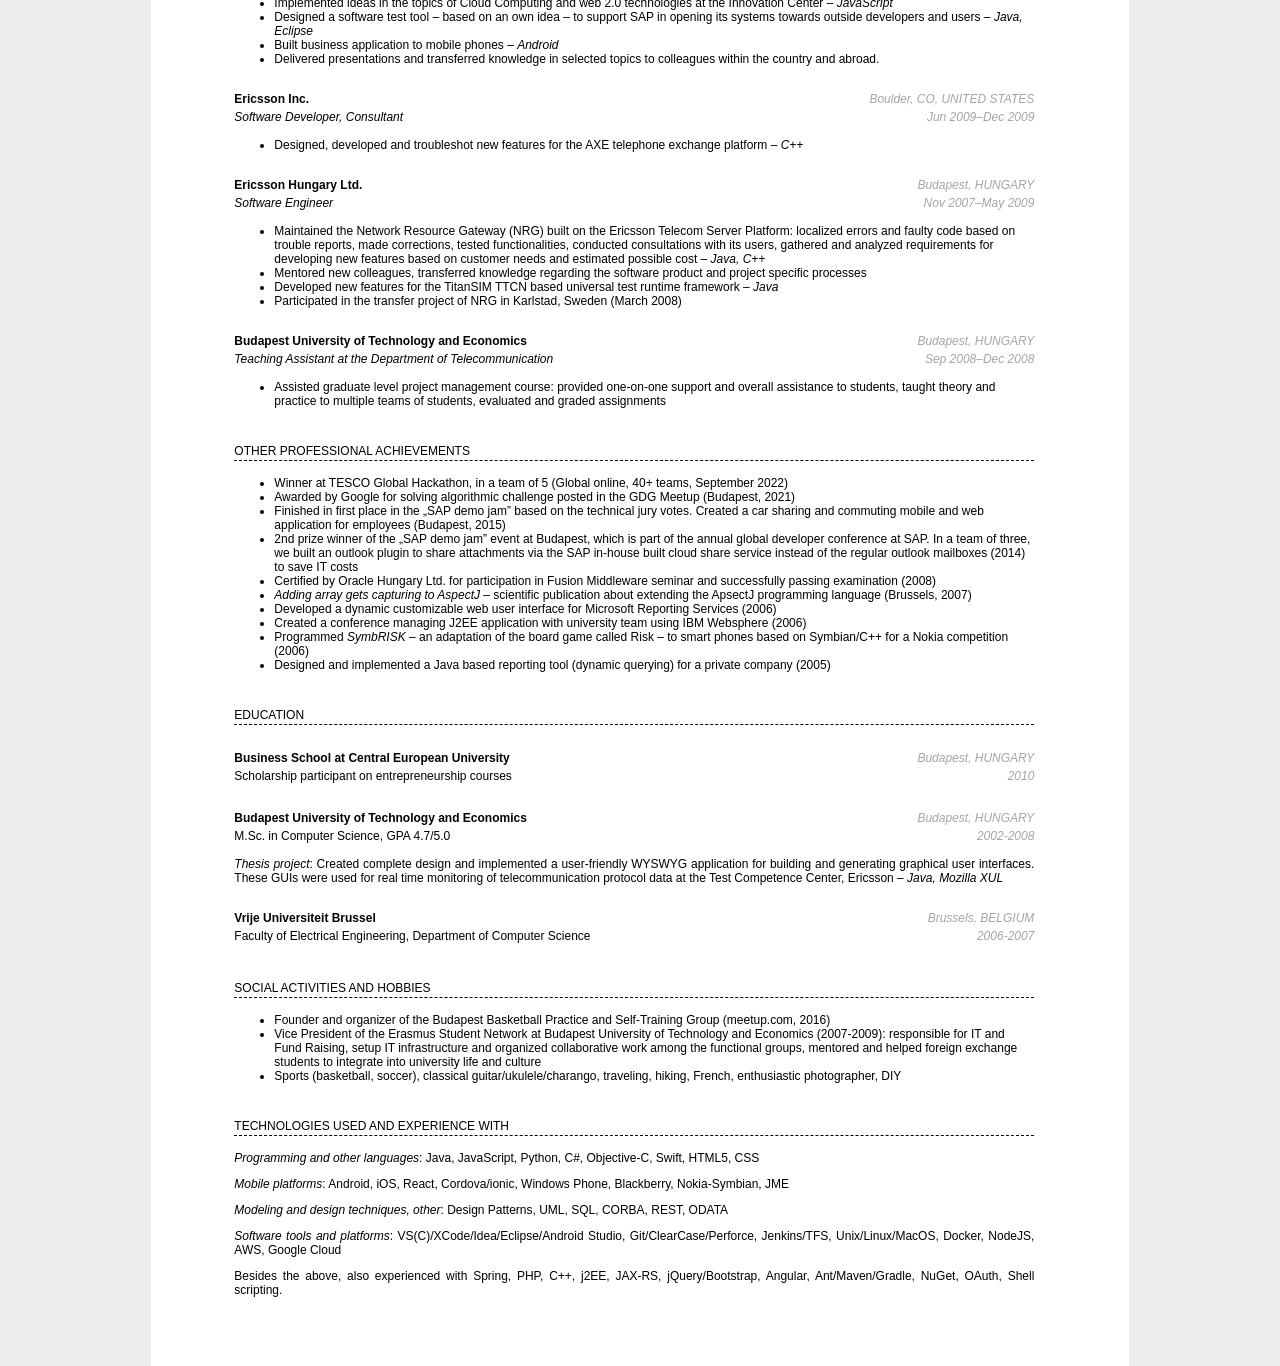
==== commit 3de37767: "Update code" ====
--- a/index.html
+++ b/index.html
@@ -14,7 +14,7 @@
     <div style="position: fixed; top: 10px; right: 10px; z-index: 1000;">
         <button id="viewToggle"
             style="padding: 8px 12px; background-color: #003366; color: white; border: none; border-radius: 4px; cursor: pointer; font-family: Georgia, sans-serif;">
-            Pages View
+            Pages
         </button>
     </div>
     <div id="measure-box"></div>
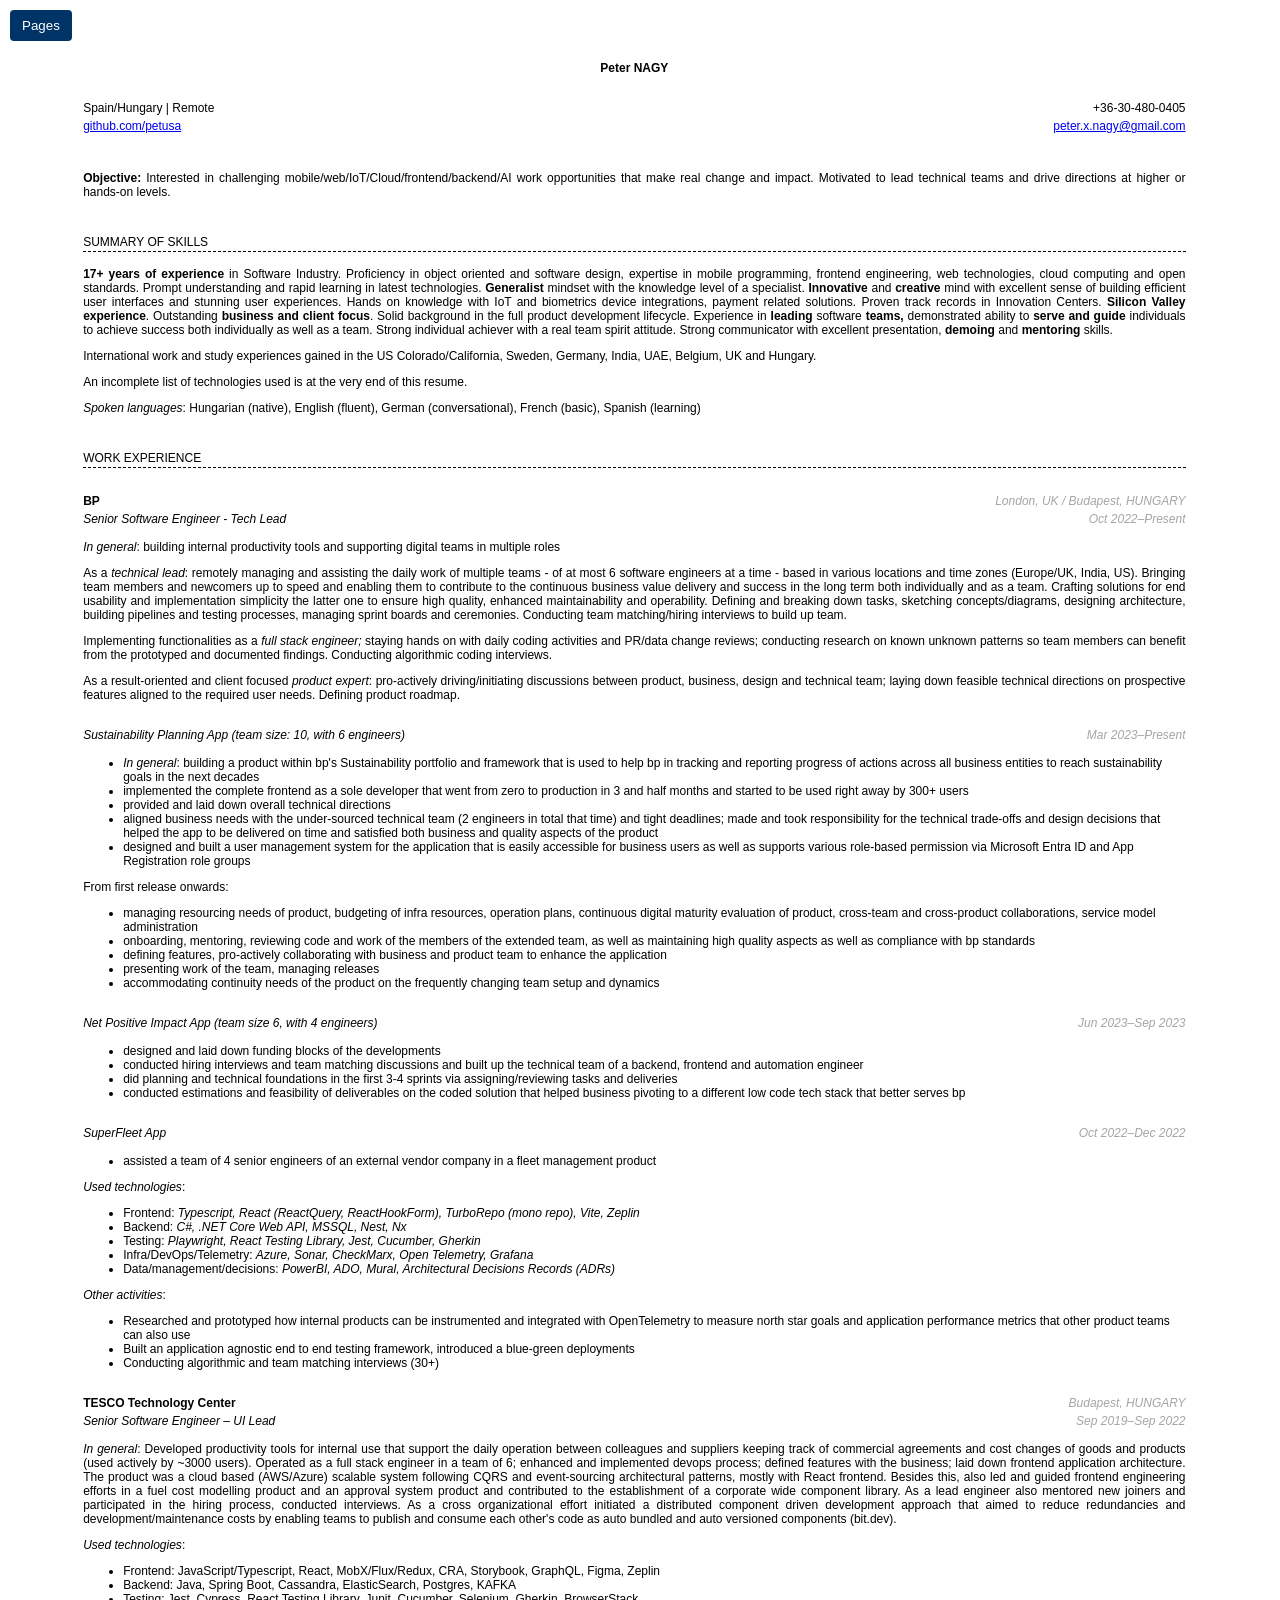
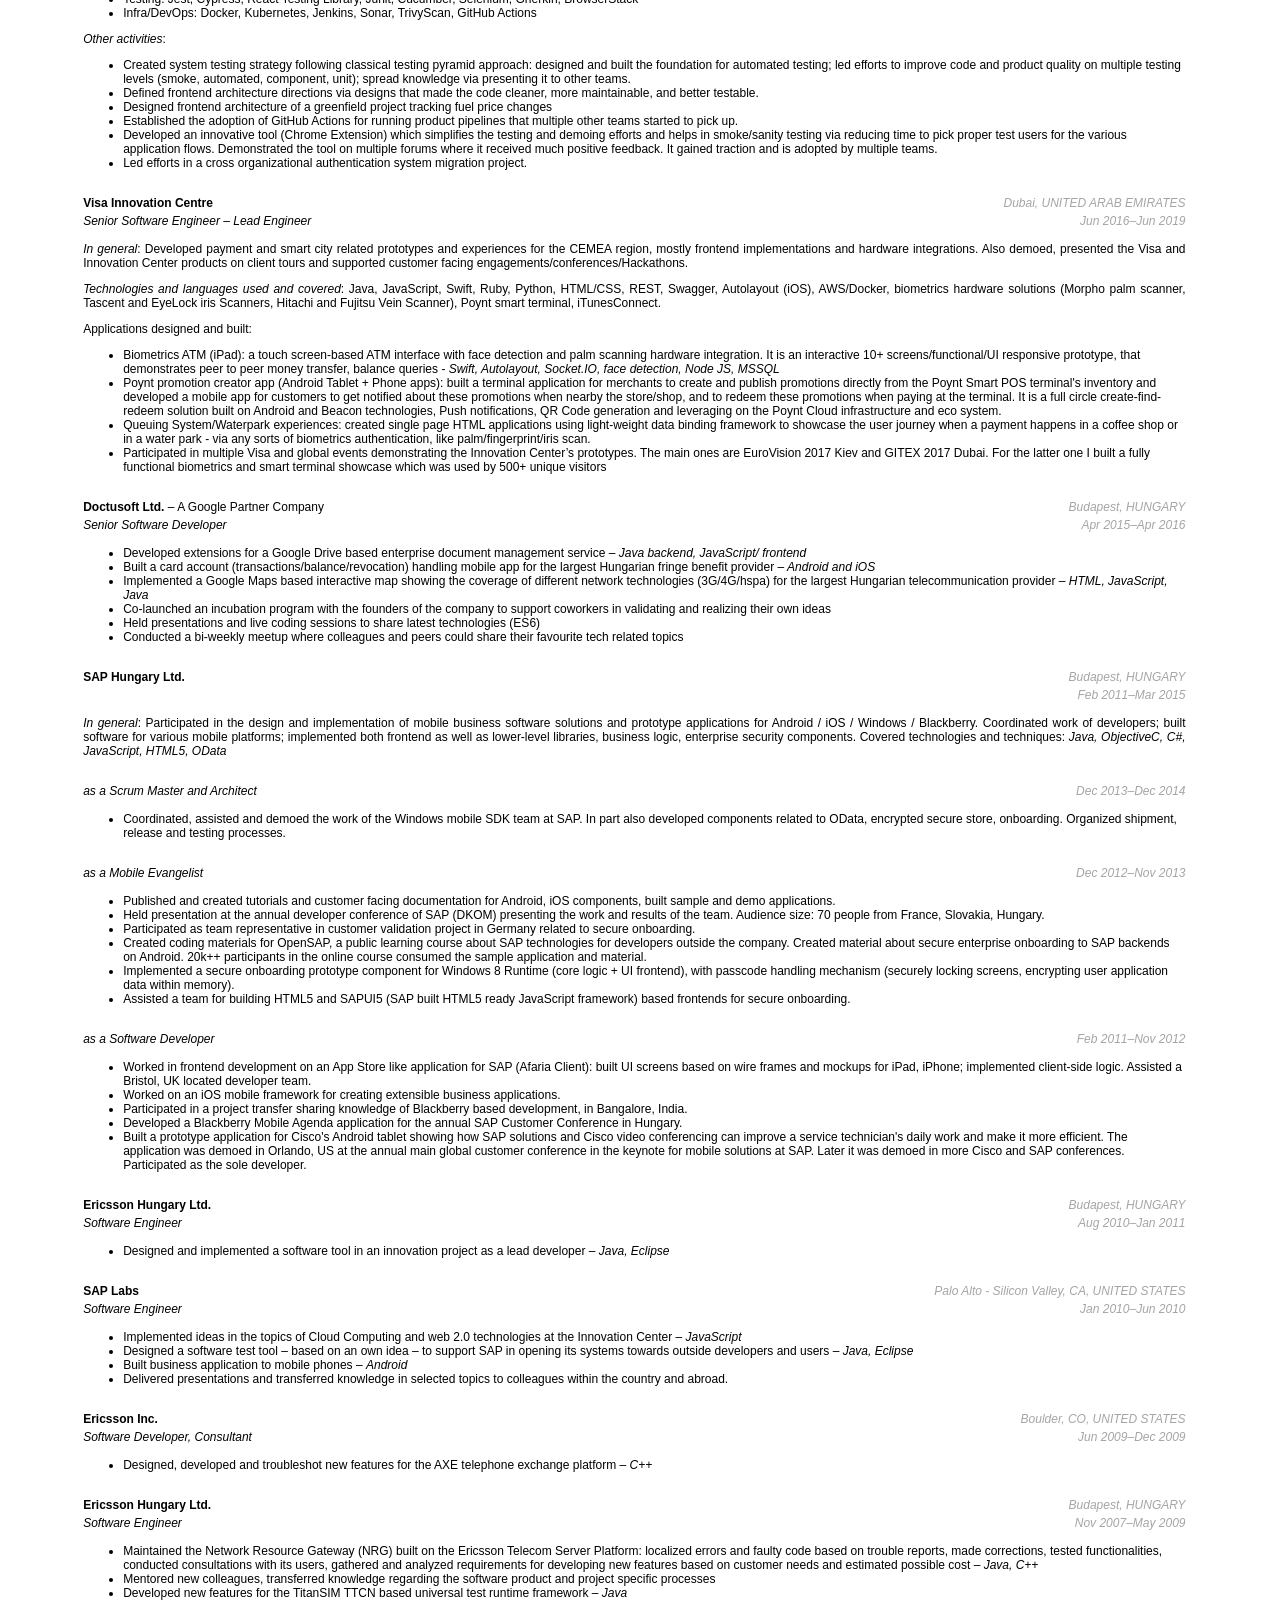
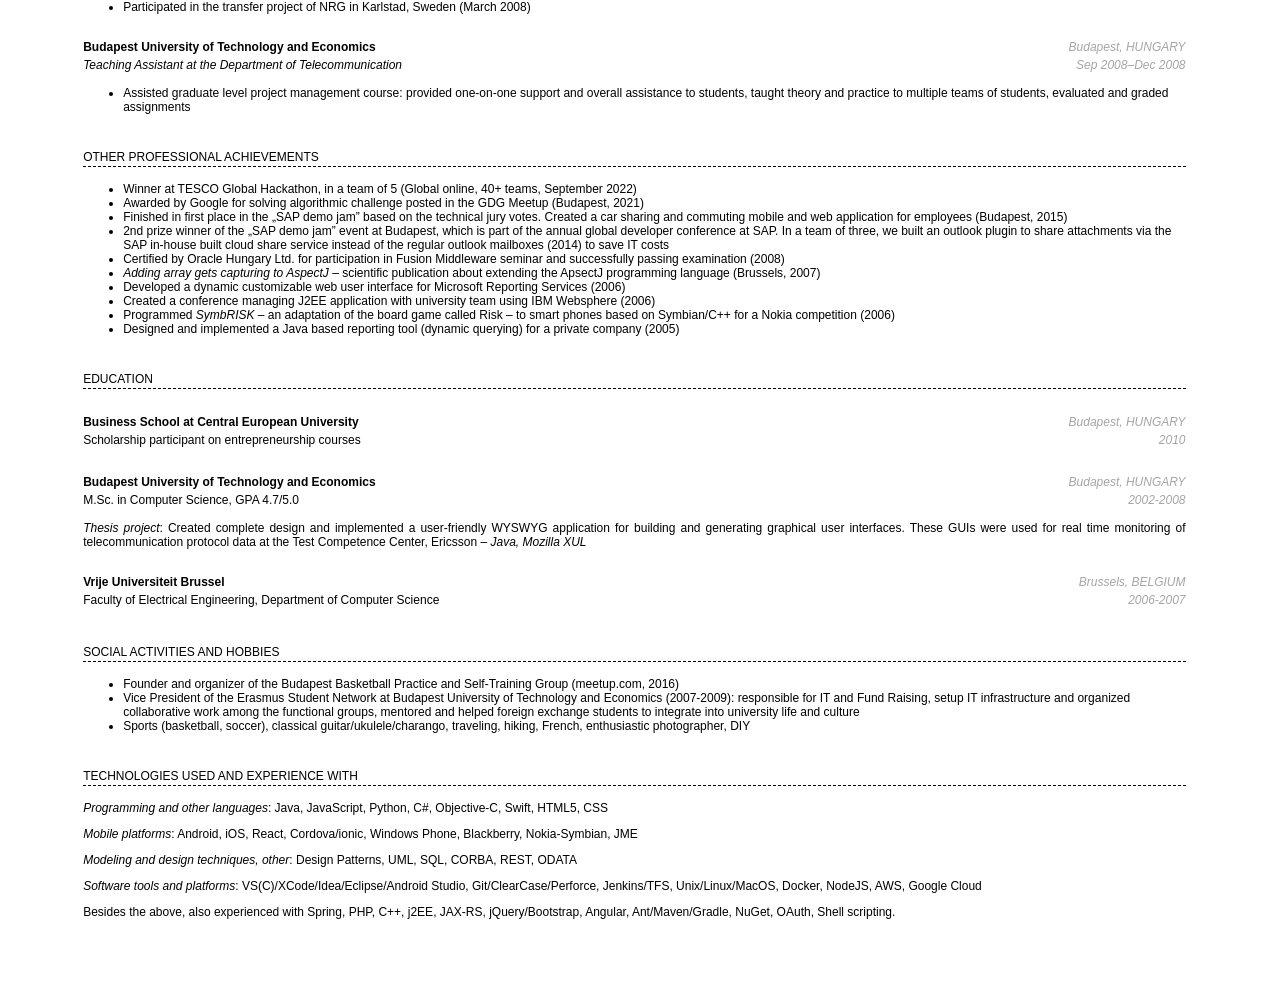
==== commit 334003bb: "Update css, resume" ====
--- a/index.html
+++ b/index.html
@@ -11,21 +11,21 @@
 </head>
 
 <body>
-    <div style="position: fixed; top: 10px; right: 10px; z-index: 1000;">
+    <div id="controls">
         <button id="viewToggle"
             style="padding: 8px 12px; background-color: #003366; color: white; border: none; border-radius: 4px; cursor: pointer; font-family: Georgia, sans-serif;">
             Pages
         </button>
     </div>
     <div id="measure-box"></div>
-    <div id="output" class="read-mode">
+    <div id="output" class="resume-container">
         <p align="center" style="text-align: center;"><strong>Peter NAGY</strong></p>
         <table>
             <tbody>
                 <tr>
                     <td>
                         <p align="left">
-                            Budapest, Hungary
+                            Spain/Hungary | Remote
                         </p>
                     </td>
                     <td>
@@ -51,9 +51,7 @@
         <p class="header">
             <font style="color:#000000;"><strong>Objective:</strong> Interested in challenging
                 mobile/web/IoT/Cloud/frontend/backend/AI work opportunities that make real change and impact.
-                Motivated
-                and aiming to join a FAANG company and/or to lead technical teams and drive directions in higher
-                levels.
+                Motivated to lead technical teams and drive directions at higher or hands-on levels.
             </font>
         </p>
         <p align="left" class="header">
--- a/index.css
+++ b/index.css
@@ -2,12 +2,12 @@
     background: #eee;
     margin: 0;
     padding: 0;
+}
+
+.resume-container {
+    max-width: 1280px;
     font-family: Georgia, sans-serif;
     font-size: 9pt;
-}
-
-.read-mode {
-    width: 800px;
     margin: 0 auto;
     background-color: white;
     height: 100%;
@@ -15,6 +15,7 @@
 }
 
 .print-page {
+    font-size: 9pt;
     width: 210mm;
     height: 297mm;
     margin: 10mm auto;
@@ -30,6 +31,7 @@
 }
 
 #measure-box {
+    font-size: 9pt;
     visibility: hidden;
     position: absolute;
     top: 0;
@@ -40,6 +42,13 @@
     padding-left: 22mm;
     padding-right: 25mm;
     box-sizing: border-box;
+}
+
+#controls {
+    position: fixed;
+    top: 10px;
+    left: 10px;
+    z-index: 1000;
 }
 
 @media print {
@@ -101,3 +110,33 @@
     width: 100%;
     margin: 2px 0 15px 0;
 }
+
+
+@media screen and (max-width: 768px) {
+    body {
+        font-size: 12pt; /* Slightly larger text for readability */
+    }
+
+    .resume-container {
+        padding: 10px;
+        max-width: 100%;
+    }
+
+    table {
+        margin-top: 1em;
+    }
+
+    .header {
+        margin-top: 1em;
+    }
+
+    td:first-child, td:last-child {
+        display: block;
+        width: 100%;
+        text-align: left;
+    }
+
+    td:last-child p {
+        text-align: left;
+    }
+}
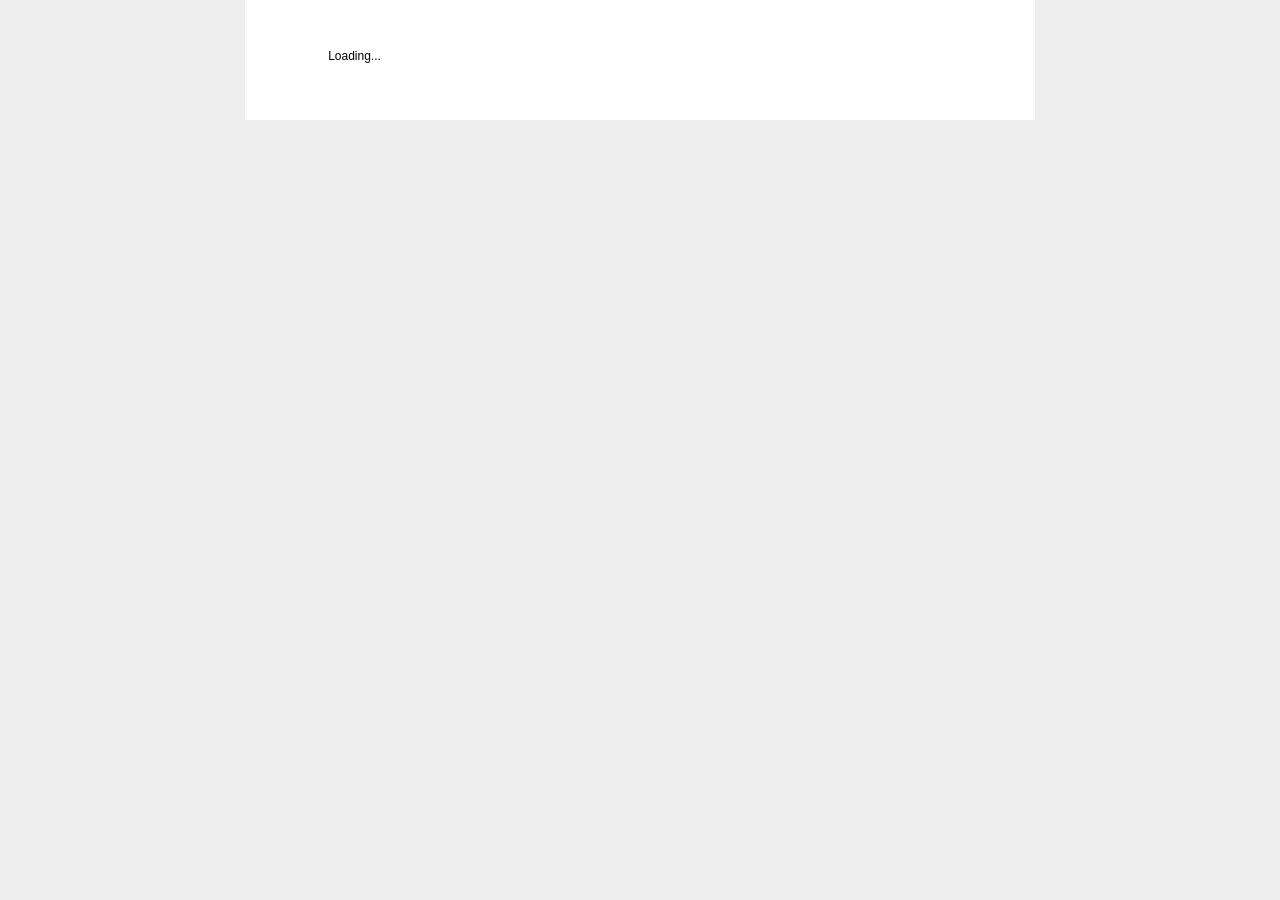
==== commit 08469c99: "Update web page, add markdown renderer" ====
--- a/index.html
+++ b/index.html
@@ -2,1159 +2,26 @@
 <html>
 
 <head>
-    <meta charset='utf-8'>
+    <meta charset="UTF-8">
+    <title>Peter Nagy - Resume</title>
     <meta http-equiv='X-UA-Compatible' content='IE=edge'>
-    <title>Page Title</title>
+
     <meta name='viewport' content='width=device-width, initial-scale=1'>
-    <link rel='stylesheet' type='text/css' media='screen' href='index.css'>
-    <script src='index.js'></script>
+    <script src="https://cdn.jsdelivr.net/npm/marked/marked.min.js"></script>
+    <link rel="stylesheet" href="index.css">
 </head>
 
 <body>
-    <div id="controls">
-        <button id="viewToggle"
-            style="padding: 8px 12px; background-color: #003366; color: white; border: none; border-radius: 4px; cursor: pointer; font-family: Georgia, sans-serif;">
-            Pages
-        </button>
+    <div id="content-container">
+        <div id="content" class="print-page resume-container">Loading...</div>
     </div>
-    <div id="measure-box"></div>
-    <div id="output" class="resume-container">
-        <p align="center" style="text-align: center;"><strong>Peter NAGY</strong></p>
-        <table>
-            <tbody>
-                <tr>
-                    <td>
-                        <p align="left">
-                            Spain/Hungary | Remote
-                        </p>
-                    </td>
-                    <td>
-                        <p align="right">
-                            +36-30-480-0405
-                        </p>
-                    </td>
-                </tr>
-                <tr>
-                    <td>
-                        <p align="left">
-                            <a href="http://github.com/petusa">github.com/petusa</a>
-                        </p>
-                    </td>
-                    <td>
-                        <p align="right">
-                            <a href="mailto:peter.x.nagy@gmail.com">peter.x.nagy@gmail.com</a>
-                        </p>
-                    </td>
-                </tr>
-            </tbody>
-        </table>
-        <p class="header">
-            <font style="color:#000000;"><strong>Objective:</strong> Interested in challenging
-                mobile/web/IoT/Cloud/frontend/backend/AI work opportunities that make real change and impact.
-                Motivated to lead technical teams and drive directions at higher or hands-on levels.
-            </font>
-        </p>
-        <p align="left" class="header">
-            <font style="color:#000000;">SUMMARY OF SKILLS</font>
-            <hr>
-        </p>
-        <p>
-            <font style="color:#000000;"><strong>17+ years of experience</strong> in
-                Software Industry. Proficiency in
-                object oriented and software design, expertise in mobile programming, frontend engineering, web
-                technologies, cloud computing and open standards. Prompt understanding and rapid learning in latest
-                technologies. <strong>Generalist</strong> mindset with the knowledge level of a specialist.
-                <strong>Innovative</strong> and <strong>creative</strong> mind with excellent sense of building
-                efficient user interfaces and stunning user experiences. Hands on knowledge with IoT and biometrics
-                device integrations, payment related solutions. Proven track records in Innovation Centers.
-                <strong>Silicon Valley</strong> <strong>experience</strong>. Outstanding <strong>business and client
-                    focus</strong>. Solid background in the full product development lifecycle. Experience in
-                <strong>leading</strong> software <strong>teams, </strong>demonstrated ability to <strong>serve and
-                    guide</strong> individuals to achieve success both individually as well as a team. Strong
-                individual
-                achiever with a real team spirit attitude. Strong communicator with excellent presentation,
-                <strong>demoing </strong>and <strong>mentoring </strong>skills.
-            </font>
-        </p>
-        <p align="left">
-            <font style="color:#000000;">International work and study experiences gained in the US
-                Colorado/California,
-                Sweden, Germany, India, UAE, Belgium, UK and Hungary.</font>
-        </p>
-        <p align="left">
-            <font style="color:#000000;">An incomplete list of technologies used is at the very end of this resume.
-            </font>
-        </p>
-        <p>
-            <font style="color:#000000;"><em>Spoken languages</em>: Hungarian (native), English (fluent), German
-                (conversational), French (basic), Spanish (learning) </font>
-        </p>
-        <p align="left" class="header">
-            <font style="color:#000000;">WORK EXPERIENCE</font>
-            <hr>
-        </p>
-        <table>
-            <tbody>
-                <tr>
-                    <td>
-                        <p align="left">
-                            <font style="color:#000000;"><strong>BP</strong></font>
-                        </p>
-                    </td>
-                    <td>
-                        <p align="right">
-                            <font style="color:#A5A5A5;"><em>London, UK / Budapest, HUNGARY</em></font>
-                        </p>
-                    </td>
-                </tr>
-                <tr>
-                    <td>
-                        <p align="both">
-                            <font style="color:#000000;"><em>Senior Software Engineer - Tech Lead</em></font>
-                        </p>
-                    </td>
-                    <td>
-                        <p align="right">
-                            <font style="color:#A5A5A5;"><em>Oct 2022–Present</em></font>
-                        </p>
-                    </td>
-                </tr>
-            </tbody>
-        </table>
-        <p>
-            <font style="color:#000000;"><em>In general</em>: building internal productivity tools and supporting
-                digital teams in multiple roles</font>
-        </p>
-        <p>
-            <font style="color:#000000;">As a <em>technical lead</em>: remotely managing and assisting the daily
-                work of
-                multiple teams - of at most 6 software engineers at a time - based in various locations and time
-                zones
-                (Europe/UK, India, US). Bringing team members and newcomers up to speed and enabling them to
-                contribute
-                to the continuous business value delivery and success in the long term both individually and as a
-                team.
-                Crafting solutions for end usability and implementation simplicity the latter one to ensure high
-                quality, enhanced maintainability and operability. Defining and breaking down tasks, sketching
-                concepts/diagrams, designing architecture, building pipelines and testing processes, managing sprint
-                boards and ceremonies. Conducting team matching/hiring interviews to build up team.</font>
-        </p>
-        <p>
-            <font style="color:#000000;">Implementing functionalities as a <em>full stack engineer;</em> staying
-                hands
-                on with daily coding activities and PR/data change reviews; conducting research on known unknown
-                patterns so team members can benefit from the prototyped and documented findings. Conducting
-                algorithmic
-                coding interviews.</font>
-        </p>
-        <p>
-            <font style="color:#000000;">As a result-oriented and client focused <em>product expert</em>:
-                pro-actively
-                driving/initiating discussions between product, business, design and technical team; laying down
-                feasible technical directions on prospective features aligned to the required user needs. Defining
-                product roadmap. </font>
-        </p>
-        <table>
-            <tbody>
-                <tr>
-                    <td>
-                        <p>
-                            <font style="color:#000000;"><em>Sustainability Planning App (team size: 10, with 6
-                                    engineers)</em></font>
-                        </p>
-                    </td>
-                    <td>
-                        <p align="right">
-                            <font style="color:#A5A5A5;"><em>Mar 2023–Present</em></font>
-                        </p>
-                    </td>
-                </tr>
-            </tbody>
-        </table>
-        <ul align="both">
-            <li align="both">
-                <font style="color:#000000;"><em>In general</em>: building a product within bp's Sustainability
-                    portfolio and framework that is used to help bp in tracking and reporting progress of actions
-                    across
-                    all business entities to reach sustainability goals in the next decades</font>
-            </li>
-            <li align="both">
-                <font style="color:#000000;">implemented the complete frontend as a sole developer that went from
-                    zero
-                    to production in 3 and half months and started to be used right away by 300+ users</font>
-            </li>
-            <li align="both">
-                <font style="color:#000000;">provided and laid down overall technical directions</font>
-            </li>
-            <li align="both">
-                <font style="color:#000000;">aligned business needs with the under-sourced technical team (2
-                    engineers
-                    in total that time) and tight deadlines; made and took responsibility for the technical
-                    trade-offs
-                    and design decisions that helped the app to be delivered on time and satisfied both business and
-                    quality aspects of the product</font>
-            </li>
-            <li align="both">
-                <font style="color:#000000;">designed and built a user management system for the application that is
-                    easily accessible for business users as well as supports various role-based permission via
-                    Microsoft
-                    Entra ID and App Registration role groups</font>
-            </li>
-        </ul>
-        <p align="both">
-            <font style="color:#000000;">From first release onwards:</font>
-        </p>
-        <ul align="both">
-            <li align="both">
-                <font style="color:#000000;">managing resourcing needs of product, budgeting of infra resources,
-                    operation plans, continuous digital maturity evaluation of product, cross-team and cross-product
-                    collaborations, service model administration</font>
-            </li>
-            <li align="both">
-                <font style="color:#000000;">onboarding, mentoring, reviewing code and work of the members of the
-                    extended team, as well as maintaining high quality aspects as well as compliance with bp
-                    standards
-                </font>
-            </li>
-            <li align="both">
-                <font style="color:#000000;">defining features, pro-actively collaborating with business and product
-                    team to enhance the application</font>
-            </li>
-            <li align="both">
-                <font style="color:#000000;">presenting work of the team, managing releases</font>
-            </li>
-            <li align="both">
-                <font style="color:#000000;">accommodating continuity needs of the product on the frequently
-                    changing
-                    team setup and dynamics</font>
-            </li>
-        </ul>
-        <table>
-            <tbody>
-                <tr>
-                    <td>
-                        <p>
-                            <font style="color:#000000;"><em>Net Positive Impact App (team size 6, with 4
-                                    engineers)</em></font>
-                        </p>
-                    </td>
-                    <td>
-                        <p align="right">
-                            <font style="color:#A5A5A5;"><em>Jun 2023–Sep 2023</em></font>
-                        </p>
-                    </td>
-                </tr>
-            </tbody>
-        </table>
-        <ul align="both">
-            <li align="both">
-                <font style="color:#000000;">designed and laid down funding blocks of the developments</font>
-            </li>
-            <li align="both">
-                <font style="color:#000000;">conducted hiring interviews and team matching discussions and built up
-                    the
-                    technical team of a backend, frontend and automation engineer</font>
-            </li>
-            <li align="both">
-                <font style="color:#000000;">did planning and technical foundations in the first 3-4 sprints via
-                    assigning/reviewing tasks and deliveries</font>
-            </li>
-            <li align="both">
-                <font style="color:#000000;">conducted estimations and feasibility of deliverables on the coded
-                    solution
-                    that helped business pivoting to a different low code tech stack that better serves bp</font>
-            </li>
-        </ul>
-        <table>
-            <tbody>
-                <tr>
-                    <td>
-                        <p align="both">
-                            <font style="color:#000000;"><em>SuperFleet App</em></font>
-                        </p>
-                    </td>
-                    <td>
-                        <p align="right">
-                            <font style="color:#A5A5A5;"><em>Oct 2022–Dec 2022</em></font>
-                        </p>
-                    </td>
-                </tr>
-            </tbody>
-        </table>
-        <ul align="both">
-            <li align="both">
-                <font style="color:#000000;">assisted a team of 4 senior engineers of an external vendor company in
-                    a
-                    fleet management product</font>
-            </li>
-        </ul>
-        <p>
-            <font style="color:#000000;"><em>Used technologies</em>:</font>
-        </p>
-        <ul align="both">
-            <li align="both">
-                <font style="color:#000000;">Frontend: <em>Typescript, React (ReactQuery, ReactHookForm), TurboRepo
-                        (mono repo), Vite, Zeplin</em></font>
-            </li>
-            <li align="both">
-                <font style="color:#000000;">Backend: <em>C#, .NET Core Web API, MSSQL, Nest, Nx</em></font>
-            </li>
-            <li align="both">
-                <font style="color:#000000;">Testing: <em>Playwright, React Testing Library, Jest, Cucumber,
-                        Gherkin</em></font>
-            </li>
-            <li align="both">
-                <font style="color:#000000;">Infra/DevOps/Telemetry: <em>Azure, Sonar, CheckMarx, Open Telemetry,
-                        Grafana</em></font>
-            </li>
-            <li align="both">
-                <font style="color:#000000;">Data/management/decisions: <em>PowerBI, ADO, Mural, Architectural
-                        Decisions
-                        Records (ADRs)</em></font>
-            </li>
-        </ul>
-        <p>
-            <font style="color:#000000;"><em>Other activities</em>:</font>
-        </p>
-        <ul align="both">
-            <li align="both">
-                <font style="color:#000000;">Researched and prototyped how internal products can be instrumented and
-                    integrated with OpenTelemetry to measure north star goals and application performance metrics
-                    that
-                    other product teams can also use</font>
-            </li>
-            <li align="both">
-                <font style="color:#000000;">Built an application agnostic end to end testing framework, introduced
-                    a
-                    blue-green deployments</font>
-            </li>
-            <li align="both">
-                <font style="color:#000000;">Conducting algorithmic and team matching interviews (30+)</font>
-            </li>
-        </ul>
-        <table>
-            <tbody>
-                <tr>
-                    <td>
-                        <p align="left">
-                            <font style="color:#000000;"><strong>TESCO Technology Center</strong></font>
-                        </p>
-                    </td>
-                    <td>
-                        <p align="right">
-                            <font style="color:#A5A5A5;"><em>Budapest, HUNGARY</em></font>
-                        </p>
-                    </td>
-                </tr>
-                <tr>
-                    <td>
-                        <p>
-                            <font style="color:#000000;"><em>Senior Software Engineer – UI Lead</em></font>
-                        </p>
-                    </td>
-                    <td>
-                        <p align="right">
-                            <font style="color:#A5A5A5;"><em>Sep 2019–Sep 2022</em></font>
-                        </p>
-                    </td>
-                </tr>
-            </tbody>
-        </table>
-        <p>
-            <font style="color:#000000;"><em>In general</em>: Developed productivity tools for internal use that
-                support
-                the daily operation between colleagues and suppliers keeping track of commercial agreements and cost
-                changes of goods and products (used actively by ~3000 users). Operated as a full stack engineer in a
-                team of 6; enhanced and implemented devops process; defined features with the business; laid down
-                frontend application architecture. The product was a cloud based (AWS/Azure) scalable system
-                following
-                CQRS and event-sourcing architectural patterns, mostly with React frontend. Besides this, also led
-                and
-                guided frontend engineering efforts in a fuel cost modelling product and an approval system product
-                and
-                contributed to the establishment of a corporate wide component library. As a lead engineer also
-                mentored
-                new joiners and participated in the hiring process, conducted interviews. As a cross organizational
-                effort initiated a distributed component driven development approach that aimed to reduce
-                redundancies
-                and development/maintenance costs by enabling teams to publish and consume each other's code as auto
-                bundled and auto versioned components (bit.dev).</font>
-        </p>
-        <p>
-            <font style="color:#000000;"><em>Used technologies</em>:</font>
-        </p>
-        <ul align="both">
-            <li align="both">
-                <font style="color:#000000;">Frontend: JavaScript/Typescript, React, MobX/Flux/Redux, CRA,
-                    Storybook,
-                    GraphQL, Figma, Zeplin</font>
-            </li>
-            <li align="both">
-                <font style="color:#000000;">Backend: Java, Spring Boot, Cassandra, ElasticSearch, Postgres, KAFKA
-                </font>
-            </li>
-            <li align="both">
-                <font style="color:#000000;">Testing: Jest, Cypress, React Testing Library, Junit, Cucumber,
-                    Selenium,
-                    Gherkin, BrowserStack</font>
-            </li>
-            <li align="both">
-                <font style="color:#000000;">Infra/DevOps: Docker, Kubernetes, Jenkins, Sonar, TrivyScan, GitHub
-                    Actions
-                </font>
-            </li>
-        </ul>
-        <p>
-            <font style="color:#000000;"><em>Other activities</em>:</font>
-        </p>
-        <ul align="both">
-            <li align="both">
-                <font style="color:#000000;">Created system testing strategy following classical testing pyramid
-                    approach: designed and built the foundation for automated testing; led efforts to improve code
-                    and
-                    product quality on multiple testing levels (smoke, automated, component, unit); spread knowledge
-                    via
-                    presenting it to other teams.</font>
-            </li>
-            <li align="both">
-                <font style="color:#000000;">Defined frontend architecture directions via designs that made the code
-                    cleaner, more maintainable, and better testable.</font>
-            </li>
-            <li align="both">
-                <font style="color:#000000;">Designed frontend architecture of a greenfield project tracking fuel
-                    price
-                    changes</font>
-            </li>
-            <li align="both">
-                <font style="color:#000000;">Established the adoption of GitHub Actions for running product
-                    pipelines
-                    that multiple other teams started to pick up. </font>
-            </li>
-            <li align="both">
-                <font style="color:#000000;">Developed an innovative tool (Chrome Extension) which simplifies the
-                    testing and demoing efforts and helps in smoke/sanity testing via reducing time to pick proper
-                    test
-                    users for the various application flows. Demonstrated the tool on multiple forums where it
-                    received
-                    much positive feedback. It gained traction and is adopted by multiple teams.</font>
-            </li>
-            <li align="both">
-                <font style="color:#000000;">Led efforts in a cross organizational authentication system migration
-                    project. </font>
-            </li>
-        </ul>
-        <table>
-            <tbody>
-                <tr>
-                    <td>
-                        <p align="left">
-                            <font style="color:#000000;"><strong>Visa Innovation Centre</strong></font>
-                        </p>
-                    </td>
-                    <td>
-                        <p align="right">
-                            <font style="color:#A5A5A5;"><em>Dubai, UNITED ARAB EMIRATES</em></font>
-                        </p>
-                    </td>
-                </tr>
-                <tr>
-                    <td>
-                        <p>
-                            <font style="color:#000000;"><em>Senior Software Engineer – Lead Engineer</em></font>
-                        </p>
-                    </td>
-                    <td>
-                        <p align="right">
-                            <font style="color:#A5A5A5;"><em>Jun 2016–Jun 2019</em></font>
-                        </p>
-                    </td>
-                </tr>
-            </tbody>
-        </table>
-        <p>
-            <font style="color:#000000;"><em>In general</em>: Developed payment and smart city related prototypes
-                and
-                experiences for the CEMEA region, mostly frontend implementations and hardware integrations. Also
-                demoed, presented the Visa and Innovation Center products on client tours and supported customer
-                facing
-                engagements/conferences/Hackathons.</font>
-        </p>
-        <p>
-            <font style="color:#000000;"><em>Technologies and languages used and covered</em>: Java, JavaScript,
-                Swift,
-                Ruby, Python, HTML/CSS, REST, Swagger, Autolayout (iOS), AWS/Docker, biometrics hardware solutions
-                (Morpho palm scanner, Tascent and EyeLock iris Scanners, Hitachi and Fujitsu Vein Scanner), Poynt
-                smart
-                terminal, iTunesConnect. </font>
-        </p>
-        <p align="left">
-            <font style="color:#000000;">Applications designed and built:</font>
-        </p>
-        <ul>
-            <li>
-                <font style="color:#000000;">Biometrics ATM (iPad): a touch screen-based ATM interface with face
-                    detection and palm scanning hardware integration. It is an interactive 10+ screens/functional/UI
-                    responsive prototype, that demonstrates peer to peer money transfer, balance queries <em>-
-                        Swift,
-                        Autolayout, Socket.IO, face detection, Node JS, MSSQL</em></font>
-            </li>
-            <li>
-                <font style="color:#000000;">Poynt promotion creator app (Android Tablet + Phone apps): built a
-                    terminal
-                    application for merchants to create and publish promotions directly from the Poynt Smart POS
-                    terminal's inventory and developed a mobile app for customers to get notified about these
-                    promotions
-                    when nearby the store/shop, and to redeem these promotions when paying at the terminal. It is a
-                    full
-                    circle create-find-redeem solution built on Android and Beacon technologies, Push notifications,
-                    QR
-                    Code generation and leveraging on the Poynt Cloud infrastructure and eco system.</font>
-            </li>
-            <li>
-                <font style="color:#000000;">Queuing System/Waterpark experiences: created single page HTML
-                    applications
-                    using light-weight data binding framework to showcase the user journey when a payment happens in
-                    a
-                    coffee shop or in a water park - via any sorts of biometrics authentication, like
-                    palm/fingerprint/iris scan.</font>
-            </li>
-            <li>
-                <font style="color:#000000;">Participated in multiple Visa and global events demonstrating the
-                    Innovation Center’s prototypes. The main ones are EuroVision 2017 Kiev and GITEX 2017 Dubai. For
-                    the
-                    latter one I built a fully functional biometrics and smart terminal showcase which was used by
-                    500+
-                    unique visitors</font>
-            </li>
-        </ul>
-        <table>
-            <tbody>
-                <tr>
-                    <td>
-                        <p align="left">
-                            <font style="color:#000000;"><strong>Doctusoft Ltd.</strong> – A Google Partner Company
-                            </font>
-                        </p>
-                    </td>
-                    <td>
-                        <p align="right">
-                            <font style="color:#A5A5A5;"><em>Budapest, HUNGARY</em></font>
-                        </p>
-                    </td>
-                </tr>
-                <tr>
-                    <td>
-                        <p>
-                            <font style="color:#000000;"><em>Senior Software Developer</em></font>
-                        </p>
-                    </td>
-                    <td>
-                        <p align="right">
-                            <font style="color:#A5A5A5;"><em>Apr 2015–Apr 2016</em></font>
-                        </p>
-                    </td>
-                </tr>
-            </tbody>
-        </table>
-        <ul>
-            <li>
-                <font style="color:#000000;">Developed extensions for a Google Drive based enterprise document
-                    management service <em>– Java backend, JavaScript/ frontend</em> </font>
-            </li>
-            <li>
-                <font style="color:#000000;">Built a card account (transactions/balance/revocation) handling mobile
-                    app
-                    for the largest Hungarian fringe benefit provider <em>– Android and iOS</em> </font>
-            </li>
-            <li>
-                <font style="color:#000000;">Implemented a Google Maps based interactive map showing the coverage of
-                    different network technologies (3G/4G/hspa) for the largest Hungarian telecommunication provider
-                    –
-                    <em>HTML, JavaScript, Java</em>
-                </font>
-            </li>
-            <li>
-                <font style="color:#000000;">Co-launched an incubation program with the founders of the company to
-                    support coworkers in validating and realizing their own ideas</font>
-            </li>
-            <li>
-                <font style="color:#000000;">Held presentations and live coding sessions to share latest
-                    technologies
-                    (ES6)</font>
-            </li>
-            <li>
-                <font style="color:#000000;">Conducted a bi-weekly meetup where colleagues and peers could share
-                    their
-                    favourite tech related topics</font>
-            </li>
-        </ul>
-        <table>
-            <tbody>
-                <tr>
-                    <td>
-                        <p align="left">
-                            <font style="color:#000000;"><strong>SAP Hungary Ltd.</strong></font>
-                        </p>
-                    </td>
-                    <td>
-                        <p align="right">
-                            <font style="color:#A5A5A5;"><em>Budapest, HUNGARY</em></font>
-                        </p>
-                    </td>
-                </tr>
-                <tr>
-                    <td></td>
-                    <td>
-                        <p align="right">
-                            <font style="color:#A5A5A5;"><em>Feb 2011–Mar 2015</em></font>
-                        </p>
-                    </td>
-                </tr>
-            </tbody>
-        </table>
-        <p align="both">
-            <font style="color:#000000;"><em>In general</em>: Participated in the design and implementation of
-                mobile
-                business software solutions and prototype applications for Android / iOS / Windows / Blackberry.
-                Coordinated work of developers; built software for various mobile platforms; implemented both
-                frontend
-                as well as lower-level libraries, business logic, enterprise security components. Covered
-                technologies
-                and techniques: <em>Java, ObjectiveC, C#, JavaScript, HTML5, OData</em> </font>
-        </p>
-        <table>
-            <tbody>
-                <tr>
-                    <td>
-                        <p>
-                            <font style="color:#000000;"><em>as a Scrum Master and Architect</em></font>
-                        </p>
-                    </td>
-                    <td>
-                        <p align="right">
-                            <font style="color:#A5A5A5;"><em>Dec 2013–Dec 2014</em></font>
-                        </p>
-                    </td>
-                </tr>
-            </tbody>
-        </table>
-        <ul align="both">
-            <li align="both">
-                <font style="color:#000000;">Coordinated, assisted and demoed the work of the Windows mobile SDK
-                    team at
-                    SAP. In part also developed components related to OData, encrypted secure store, onboarding.
-                    Organized shipment, release and testing processes. </font>
-            </li>
-        </ul>
-        <table>
-            <tbody>
-                <tr>
-                    <td>
-                        <p>
-                            <font style="color:#000000;"><em>as a Mobile Evangelist</em></font>
-                        </p>
-                    </td>
-                    <td>
-                        <p align="right">
-                            <font style="color:#A5A5A5;"><em>Dec 2012–Nov 2013</em></font>
-                        </p>
-                    </td>
-                </tr>
-            </tbody>
-        </table>
-        <ul align="both">
-            <li align="both">
-                <font style="color:#000000;">Published and created tutorials and customer facing documentation for
-                    Android, iOS components, built sample and demo applications. </font>
-            </li>
-            <li>
-                <font style="color:#000000;">Held presentation at the annual developer conference of SAP (DKOM)
-                    presenting the work and results of the team. Audience size: 70 people from France, Slovakia,
-                    Hungary. </font>
-            </li>
-            <li>
-                <font style="color:#000000;">Participated as team representative in customer validation project in
-                    Germany related to secure onboarding. </font>
-            </li>
-            <li>
-                <font style="color:#000000;">Created coding materials for OpenSAP, a public learning course about
-                    SAP
-                    technologies for developers outside the company. Created material about secure enterprise
-                    onboarding
-                    to SAP backends on Android. 20k++ participants in the online course consumed the sample
-                    application
-                    and material.<em> </em></font>
-            </li>
-            <li>
-                <font style="color:#000000;">Implemented a secure onboarding prototype component for Windows 8
-                    Runtime
-                    (core logic + UI frontend), with passcode handling mechanism (securely locking screens,
-                    encrypting
-                    user application data within memory). </font>
-            </li>
-            <li>
-                <font style="color:#000000;">Assisted a team for building HTML5 and SAPUI5 (SAP built HTML5 ready
-                    JavaScript framework) based frontends for secure onboarding.<em> </em></font>
-            </li>
-        </ul>
-        <table>
-            <tbody>
-                <tr>
-                    <td>
-                        <p>
-                            <font style="color:#000000;"><em>as a Software Developer</em></font>
-                        </p>
-                    </td>
-                    <td>
-                        <p align="right">
-                            <font style="color:#A5A5A5;"><em>Feb 2011–Nov 2012</em></font>
-                        </p>
-                    </td>
-                </tr>
-            </tbody>
-        </table>
-        <ul align="both">
-            <li align="both">
-                <font style="color:#000000;">Worked in frontend development on an App Store like application for SAP
-                    (Afaria Client): built UI screens based on wire frames and mockups for iPad, iPhone; implemented
-                    client-side logic. Assisted a Bristol, UK located developer team. </font>
-            </li>
-            <li>
-                <font style="color:#000000;">Worked on an iOS mobile framework for creating extensible business
-                    applications. </font>
-            </li>
-            <li>
-                <font style="color:#000000;">Participated in a project transfer sharing knowledge of Blackberry
-                    based
-                    development, in Bangalore, India. </font>
-            </li>
-            <li>
-                <font style="color:#000000;">Developed a Blackberry Mobile Agenda application for the annual SAP
-                    Customer Conference in Hungary. </font>
-            </li>
-            <li>
-                <font style="color:#000000;">Built a prototype application for Cisco's Android tablet showing how
-                    SAP
-                    solutions and Cisco video conferencing can improve a service technician's daily work and make it
-                    more efficient. The application was demoed in Orlando, US at the annual main global customer
-                    conference in the keynote for mobile solutions at SAP. Later it was demoed in more Cisco and SAP
-                    conferences. Participated as the sole developer. </font>
-            </li>
-        </ul>
-        <table>
-            <tbody>
-                <tr>
-                    <td>
-                        <p align="left">
-                            <font style="color:#000000;"><strong>Ericsson Hungary Ltd.</strong></font>
-                        </p>
-                    </td>
-                    <td>
-                        <p align="right">
-                            <font style="color:#A5A5A5;"><em>Budapest, HUNGARY</em></font>
-                        </p>
-                    </td>
-                </tr>
-                <tr>
-                    <td>
-                        <p>
-                            <font style="color:#000000;"><em>Software Engineer</em></font>
-                        </p>
-                    </td>
-                    <td>
-                        <p align="right">
-                            <font style="color:#A5A5A5;"><em>Aug 2010–Jan 2011</em></font>
-                        </p>
-                    </td>
-                </tr>
-            </tbody>
-        </table>
-        <ul align="both">
-            <li align="both">
-                <font style="color:#000000;">Designed and implemented a software tool in an innovation project as a
-                    lead
-                    developer – <em>Java, Eclipse</em> </font>
-            </li>
-        </ul>
-        <table>
-            <tbody>
-                <tr>
-                    <td>
-                        <p align="left">
-                            <font style="color:#000000;"><strong>SAP Labs</strong></font>
-                        </p>
-                    </td>
-                    <td>
-                        <p align="right">
-                            <font style="color:#A5A5A5;"><em>Palo Alto - Silicon Valley, CA, UNITED STATES</em>
-                            </font>
-                        </p>
-                    </td>
-                </tr>
-                <tr>
-                    <td>
-                        <p>
-                            <font style="color:#000000;"><em>Software Engineer</em></font>
-                        </p>
-                    </td>
-                    <td>
-                        <p align="right">
-                            <font style="color:#A5A5A5;"><em>Jan 2010–Jun 2010</em></font>
-                        </p>
-                    </td>
-                </tr>
-            </tbody>
-        </table>
-        <ul align="both">
-            <li align="both">
-                <font style="color:#000000;">Implemented ideas in the topics of Cloud Computing and web 2.0
-                    technologies
-                    at the Innovation Center – <em>JavaScript </em></font>
-            </li>
-            <li>
-                <font style="color:#000000;">Designed a software test tool – based on an own idea – to support SAP
-                    in
-                    opening its systems towards outside developers and users – <em>Java, Eclipse </em></font>
-            </li>
-            <li>
-                <font style="color:#000000;">Built business application to mobile phones – <em>Android</em> </font>
-            </li>
-            <li>
-                <font style="color:#000000;">Delivered presentations and transferred knowledge in selected topics to
-                    colleagues within the country and abroad. </font>
-            </li>
-        </ul>
-        <table>
-            <tbody>
-                <tr>
-                    <td>
-                        <p align="left">
-                            <font style="color:#000000;"><strong>Ericsson Inc.</strong></font>
-                        </p>
-                    </td>
-                    <td>
-                        <p align="right">
-                            <font style="color:#A5A5A5;"><em>Boulder, CO, UNITED STATES</em></font>
-                        </p>
-                    </td>
-                </tr>
-                <tr>
-                    <td>
-                        <p>
-                            <font style="color:#000000;"><em>Software Developer, Consultant</em></font>
-                        </p>
-                    </td>
-                    <td>
-                        <p align="right">
-                            <font style="color:#A5A5A5;"><em>Jun 2009–Dec 2009</em></font>
-                        </p>
-                    </td>
-                </tr>
-            </tbody>
-        </table>
-        <ul align="both">
-            <li align="both">
-                <font style="color:#000000;">Designed, developed and troubleshot new features for the AXE telephone
-                    exchange platform – <em>C++</em> </font>
-            </li>
-        </ul>
-        <table>
-            <tbody>
-                <tr>
-                    <td>
-                        <p align="left">
-                            <font style="color:#000000;"><strong>Ericsson Hungary Ltd.</strong></font>
-                        </p>
-                    </td>
-                    <td>
-                        <p align="right">
-                            <font style="color:#A5A5A5;"><em>Budapest, HUNGARY</em></font>
-                        </p>
-                    </td>
-                </tr>
-                <tr>
-                    <td>
-                        <p>
-                            <font style="color:#000000;"><em>Software Engineer</em></font>
-                        </p>
-                    </td>
-                    <td>
-                        <p align="right">
-                            <font style="color:#A5A5A5;"><em>Nov 2007–May 2009</em></font>
-                        </p>
-                    </td>
-                </tr>
-            </tbody>
-        </table>
-        <ul>
-            <li>
-                <font style="color:#000000;">Maintained the Network Resource Gateway (NRG) built on the Ericsson
-                    Telecom
-                    Server Platform: localized errors and faulty code based on trouble reports, made corrections,
-                    tested
-                    functionalities, conducted consultations with its users, gathered and analyzed requirements for
-                    developing new features based on customer needs and estimated possible cost – <em>Java, C++</em>
-                </font>
-            </li>
-            <li>
-                <font style="color:#000000;">Mentored new colleagues, transferred knowledge regarding the software
-                    product and project specific processes </font>
-            </li>
-            <li>
-                <font style="color:#000000;">Developed new features for the TitanSIM TTCN based universal test
-                    runtime
-                    framework <em>– Java</em> </font>
-            </li>
-            <li>
-                <font style="color:#000000;">Participated in the transfer project of NRG in Karlstad, Sweden (March
-                    2008) </font>
-            </li>
-        </ul>
-        <table>
-            <tbody>
-                <tr>
-                    <td>
-                        <p align="left">
-                            <font style="color:#000000;"><strong>Budapest University of Technology and
-                                    Economics</strong></font>
-                        </p>
-                    </td>
-                    <td>
-                        <p align="right">
-                            <font style="color:#A5A5A5;"><em>Budapest, HUNGARY</em></font>
-                        </p>
-                    </td>
-                </tr>
-                <tr>
-                    <td>
-                        <p align="left">
-                            <font style="color:#000000;"><em>Teaching Assistant at the Department of
-                                    Telecommunication</em></font>
-                        </p>
-                    </td>
-                    <td>
-                        <p align="right">
-                            <font style="color:#A5A5A5;"><em>Sep 2008–Dec 2008</em></font>
-                        </p>
-                    </td>
-                </tr>
-            </tbody>
-        </table>
-        <ul>
-            <li>
-                <font style="color:#000000;">Assisted graduate level project management course: provided one-on-one
-                    support and overall assistance to students, taught theory and practice to multiple teams of
-                    students, evaluated and graded assignments </font>
-            </li>
-        </ul>
-        <p align="left" class="header">
-            <font style="color:#000000;">OTHER PROFESSIONAL ACHIEVEMENTS</font>
-            <hr>
-        </p>
-        <ul>
-            <li>
-                <font style="color:#000000;">Winner at TESCO Global Hackathon, in a team of 5 (Global online, 40+
-                    teams,
-                    September 2022)</font>
-            </li>
-            <li>
-                <font style="color:#000000;">Awarded by Google for solving algorithmic challenge posted in the GDG
-                    Meetup (Budapest, 2021)</font>
-            </li>
-            <li>
-                <font style="color:#000000;">Finished in first place in the „SAP demo jam” based on the technical
-                    jury
-                    votes. Created a car sharing and commuting mobile and web application for employees (Budapest,
-                    2015)
-                </font>
-            </li>
-            <li>
-                <font style="color:#000000;">2nd prize winner of the „SAP demo jam” event at Budapest, which is part
-                    of
-                    the annual global developer conference at SAP. In a team of three, we built an outlook plugin to
-                    share attachments via the SAP in-house built cloud share service instead of the regular outlook
-                    mailboxes (2014) to save IT costs </font>
-            </li>
-            <li>
-                <font style="color:#000000;">Certified by Oracle Hungary Ltd. for participation in Fusion Middleware
-                    seminar and successfully passing examination (2008) </font>
-            </li>
-            <li>
-                <font style="color:#000000;"><em>Adding array gets capturing to AspectJ </em>– scientific
-                    publication
-                    about extending the ApsectJ programming language (Brussels, 2007) </font>
-            </li>
-            <li>
-                <font style="color:#000000;">Developed a dynamic customizable web user interface for Microsoft
-                    Reporting
-                    Services (2006) </font>
-            </li>
-            <li>
-                <font style="color:#000000;">Created a conference managing J2EE application with university team
-                    using
-                    IBM Websphere (2006) </font>
-            </li>
-            <li>
-                <font style="color:#000000;">Programmed <em>SymbRISK </em>– an adaptation of the board game called
-                    Risk
-                    – to smart phones based on Symbian/C++ for a Nokia competition (2006) </font>
-            </li>
-            <li>
-                <font style="color:#000000;">Designed and implemented a Java based reporting tool (dynamic querying)
-                    for
-                    a private company (2005) </font>
-            </li>
-        </ul>
-        <p align="left" class="header">
-            <font style="color:#000000;">EDUCATION</font>
-            <hr>
-        </p>
-        <table>
-            <tbody>
-                <tr>
-                    <td>
-                        <p align="left">
-                            <font style="color:#000000;"><strong>Business School</strong> <strong>at Central
-                                    European
-                                    University</strong></font>
-                        </p>
-                    </td>
-                    <td>
-                        <p align="right">
-                            <font style="color:#A5A5A5;"><em>Budapest, HUNGARY</em></font>
-                        </p>
-                    </td>
-                </tr>
-                <tr>
-                    <td>
-                        <p align="left">
-                            <font style="color:#000000;">Scholarship participant on entrepreneurship courses</font>
-                        </p>
-                    </td>
-                    <td>
-                        <p align="right">
-                            <font style="color:#A5A5A5;"><em>2010</em></font>
-                        </p>
-                    </td>
-                </tr>
-            </tbody>
-        </table>
-        <table>
-            <tbody>
-                <tr>
-                    <td>
-                        <p align="left">
-                            <font style="color:#000000;"><strong>Budapest University of Technology and
-                                    Economics</strong></font>
-                        </p>
-                    </td>
-                    <td>
-                        <p align="right">
-                            <font style="color:#A5A5A5;"><em>Budapest, HUNGARY</em></font>
-                        </p>
-                    </td>
-                </tr>
-                <tr>
-                    <td>
-                        <p align="left">
-                            <font style="color:#000000;">M.Sc. in Computer Science, GPA 4.7/5.0</font>
-                        </p>
-                    </td>
-                    <td>
-                        <p align="right">
-                            <font style="color:#A5A5A5;"><em>2002-2008</em></font>
-                        </p>
-                    </td>
-                </tr>
-            </tbody>
-        </table>
-        <p>
-            <font style="color:#000000;"><em>Thesis project</em>: Created complete design and implemented a
-                user-friendly WYSWYG application for building and generating graphical user interfaces. These GUIs
-                were
-                used for real time monitoring of telecommunication protocol data at the Test Competence Center,
-                Ericsson
-                – <em>Java, Mozilla XUL</em> </font>
-        </p>
-        <table>
-            <tbody>
-                <tr>
-                    <td>
-                        <p align="left">
-                            <font style="color:#000000;"><strong>Vrije Universiteit Brussel</strong></font>
-                        </p>
-                    </td>
-                    <td>
-                        <p align="right">
-                            <font style="color:#A5A5A5;"><em>Brussels, BELGIUM</em></font>
-                        </p>
-                    </td>
-                </tr>
-                <tr>
-                    <td>
-                        <p align="left">
-                            <font style="color:#000000;">Faculty of Electrical Engineering, Department of Computer
-                                Science</font>
-                        </p>
-                    </td>
-                    <td>
-                        <p align="right">
-                            <font style="color:#A5A5A5;"><em>2006-2007</em></font>
-                        </p>
-                    </td>
-                </tr>
-            </tbody>
-        </table>
-        <p align="left" class="header">
-            <font style="color:#000000;">SOCIAL ACTIVITIES AND HOBBIES</font>
-            <hr>
-        </p>
-        <ul>
-            <li>
-                <font style="color:#000000;">Founder and organizer of the Budapest Basketball Practice and
-                    Self-Training
-                    Group (meetup.com, 2016) </font>
-            </li>
-            <li>
-                <font style="color:#000000;">Vice President of the Erasmus Student Network at Budapest University of
-                    Technology and Economics (2007-2009): responsible for IT and Fund Raising, setup IT
-                    infrastructure
-                    and organized collaborative work among the functional groups, mentored and helped foreign
-                    exchange
-                    students to integrate into university life and culture </font>
-            </li>
-            <li>
-                <font style="color:#000000;">Sports (basketball, soccer), classical guitar/ukulele/charango,
-                    traveling,
-                    hiking, French, enthusiastic photographer, DIY</font>
-            </li>
-        </ul>
-        <p align="left" class="header">
-            <font style="color:#000000;">TECHNOLOGIES USED AND EXPERIENCE WITH</font>
-            <hr>
-        <p>
-            <font style="color:#000000;"><em>Programming and other languages</em>: Java, JavaScript, Python, C#,
-                Objective-C, Swift, HTML5, CSS </font>
-        </p>
-        <p>
-            <font style="color:#000000;"><em>Mobile platforms</em>: Android, iOS, React, Cordova/ionic, Windows
-                Phone,
-                Blackberry, Nokia-Symbian, JME </font>
-        </p>
-        <p>
-            <font style="color:#000000;"><em>Modeling and design techniques, other</em>: Design Patterns, UML, SQL,
-                CORBA, REST, ODATA </font>
-        </p>
-        <p>
-            <font style="color:#000000;"><em>Software tools and platforms</em>: VS(C)/XCode/Idea/Eclipse/Android
-                Studio,
-                Git/ClearCase/Perforce, Jenkins/TFS, Unix/Linux/MacOS, Docker, NodeJS, AWS, Google Cloud </font>
-        </p>
-        <p>
-            <font style="color:#000000;">Besides the above, also experienced with Spring, PHP, C++, j2EE, JAX-RS,
-                jQuery/Bootstrap, Angular, Ant/Maven/Gradle, NuGet, OAuth, Shell scripting.</font>
-        </p>
-    </div>
+    <script>
+        fetch("resume.md")
+            .then(res => res.text())
+            .then(md => {
+                document.getElementById("content").innerHTML = marked.parse(md);
+            });
+    </script>
 </body>
 
 </html>
--- a/index.css
+++ b/index.css
@@ -1,11 +1,39 @@
+
+
 body {
     background: #eee;
     margin: 0;
     padding: 0;
+    text-align: justify;
+}
+
+@media print {
+  @page {
+    margin-left: 0;
+    margin-right: 0;
+    margin-top: 25mm;
+    margin-bottom: 25mm;
+    @bottom-center {
+      content: counter(page);
+    }
+  }
+}
+
+h2 {
+  border-bottom: 1px dashed #666;
+  padding-bottom: 4px;
+  margin-top: 20px;
+  font-style: Georgia, sans-serif;
+  font-weight: normal;
+  font-size: 9pt;
+}
+
+#content-container {
+    max-width: 790px;
+    margin: 0 auto;
 }
 
 .resume-container {
-    max-width: 1280px;
     font-family: Georgia, sans-serif;
     font-size: 9pt;
     margin: 0 auto;
@@ -14,129 +42,41 @@
     padding: 13mm 25mm 15mm 22mm;
 }
 
-.print-page {
-    font-size: 9pt;
-    width: 210mm;
-    height: 297mm;
-    margin: 10mm auto;
-    padding-top: 13mm;
-    padding-bottom: 15mm;
-    padding-left: 22mm;
-    padding-right: 25mm;
-    background: white;
-    box-sizing: border-box;
-    border: 1px dashed #ccc;
-    box-shadow: 0 0 5px rgba(0, 0, 0, 0.1);
-    overflow: hidden;
+table {
+  width: 100%;
+  border-collapse: collapse;
+  margin-bottom: 6px;
 }
 
-#measure-box {
-    font-size: 9pt;
-    visibility: hidden;
-    position: absolute;
-    top: 0;
-    left: -9999px;
-    width: 210mm;
-    padding-top: 13mm;
-    padding-bottom: 15mm;
-    padding-left: 22mm;
-    padding-right: 25mm;
-    box-sizing: border-box;
+/* Remove borders (like Word hidden table) */
+table, td {
+  border: none;
 }
 
-#controls {
-    position: fixed;
-    top: 10px;
-    left: 10px;
-    z-index: 1000;
+/* First row (title + dates) */
+table tr:first-child th:first-child {
+  font-size: 1em;
+  text-align: left;
+  font-weight: normal;
 }
 
-@media print {
-    .print-page {
-        border: none;
-        box-shadow: none;
-        page-break-after: always;
-        margin: 0;
-    }
-
-    body {
-        background: none;
-    }
+table tr:first-child th:last-child {
+  text-align: right;
+  font-weight: normal;
+  color: lightgrey;
 }
 
-table {
-    width: 100%;
-    border-collapse: collapse;
-    margin-bottom: 1em;
-    margin-top: 2em;
+/* Second row (company + location) */
+table tr:nth-child(1) td:first-child {
+  font-weight: bold;
+  font-weight: normal;
 }
 
-tr {
-    margin: 0;
-    padding: 0;
+table tr:nth-child(1) td:last-child {
+  text-align: right;
+  color: lightgray;
 }
 
-td {
-    padding: 0;
-    vertical-align: top;
+ul {
+    padding-inline-start: 1em;
 }
-
-td:first-child p {
-    text-align: left;
-}
-
-td:last-child p {
-    text-align: right;
-}
-
-td p {
-    margin: 0;
-    padding: 2px 0;
-}
-
-p {
-    text-align: justify;
-}
-
-.header {
-    margin-bottom: 0;
-    margin-top: 3em;
-    padding-bottom: 0;
-}
-
-hr {
-    border: none;
-    border-top: 1px dashed #000000;
-    width: 100%;
-    margin: 2px 0 15px 0;
-}
-
-
-@media screen and (max-width: 768px) {
-    body {
-        font-size: 12pt; /* Slightly larger text for readability */
-    }
-
-    .resume-container {
-        padding: 10px;
-        max-width: 100%;
-    }
-
-    table {
-        margin-top: 1em;
-    }
-
-    .header {
-        margin-top: 1em;
-    }
-
-    td:first-child, td:last-child {
-        display: block;
-        width: 100%;
-        text-align: left;
-    }
-
-    td:last-child p {
-        text-align: left;
-    }
-}
